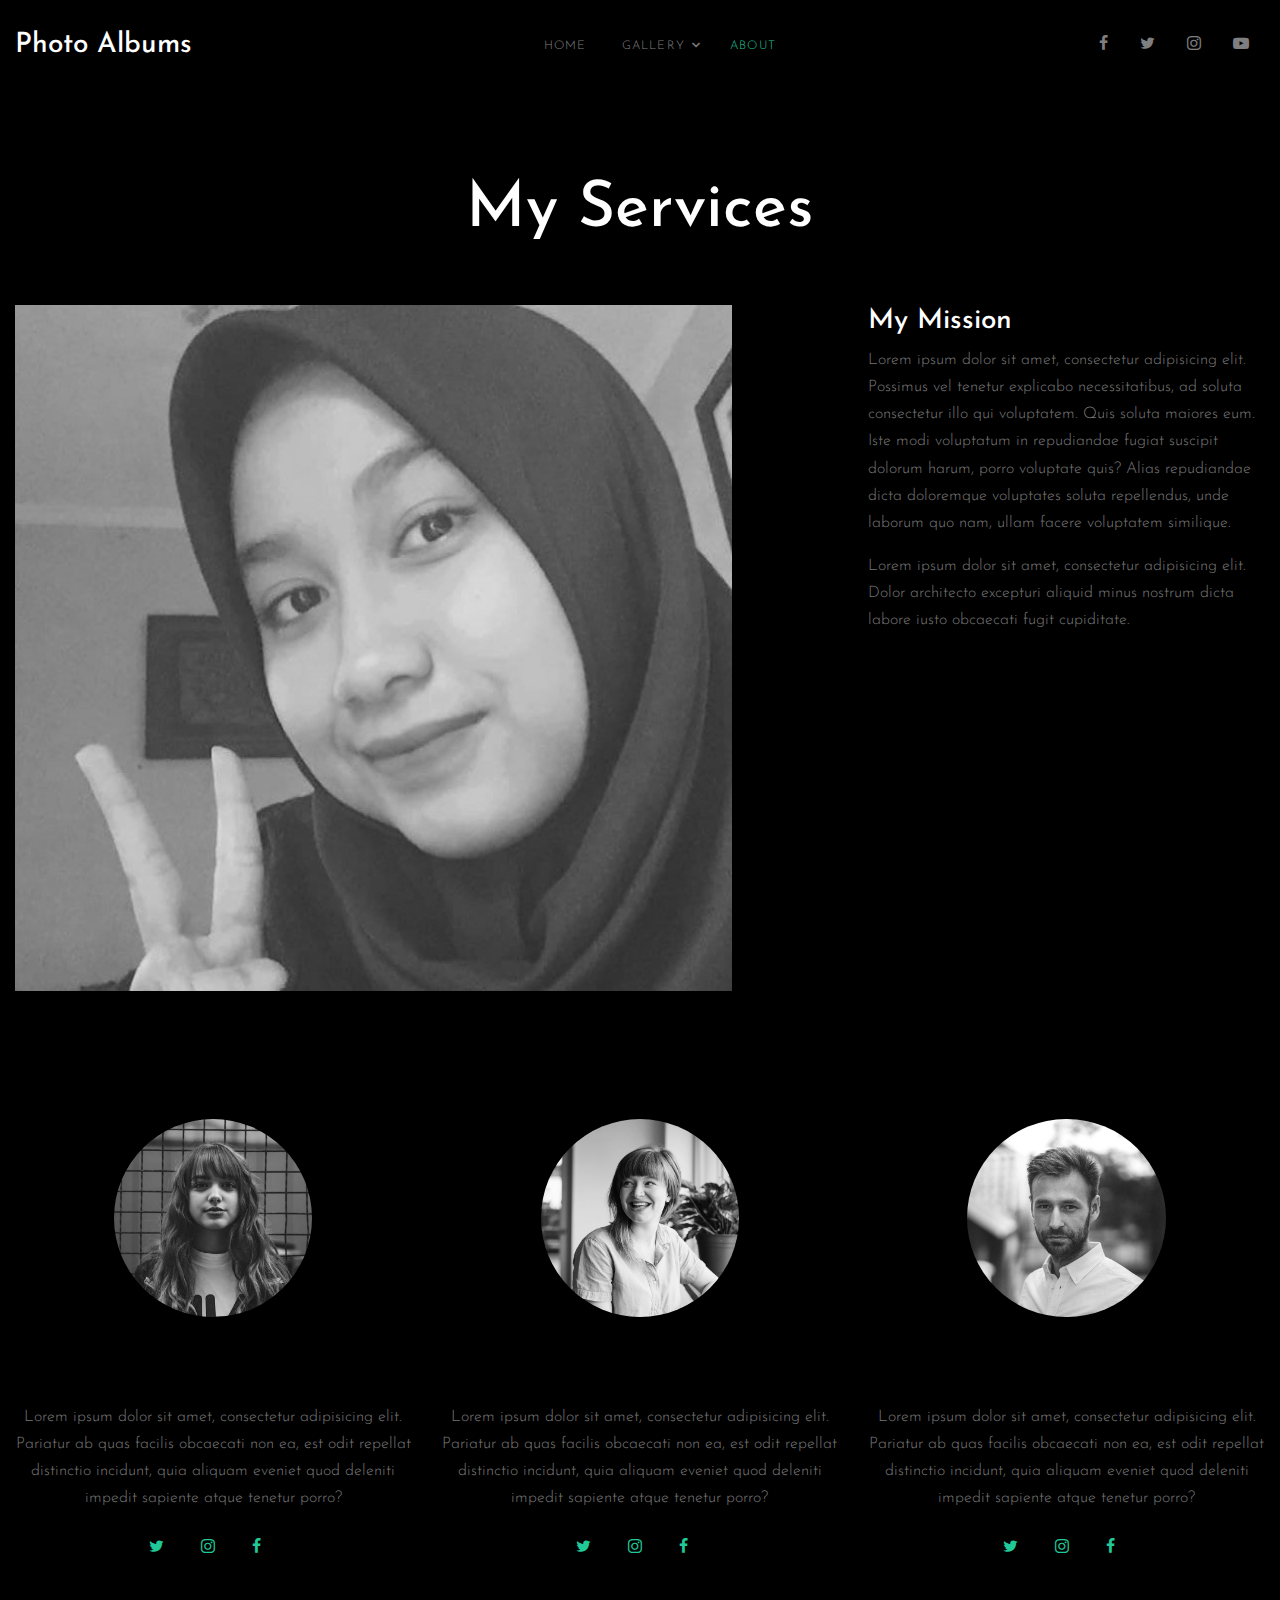
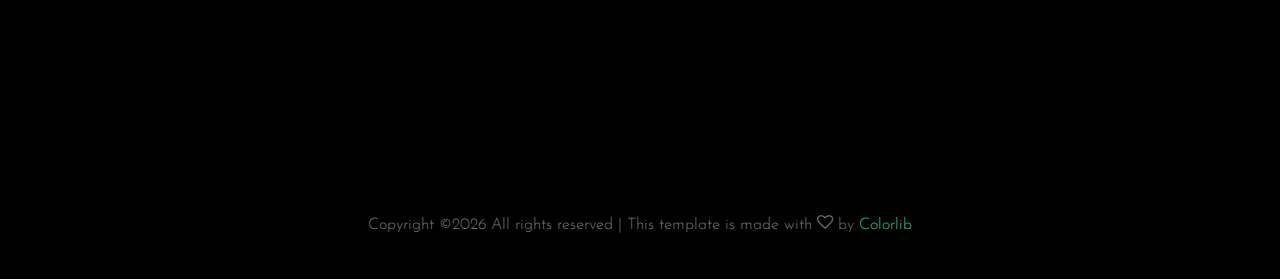
==== about.html @ bf4663f2 "try" ====
<html lang="en">
<head>
  <title>About &mdash; Raden Destiana Putri Pratiwi</title>
  <meta charset="utf-8">
  <meta name="viewport" content="width=device-width, initial-scale=1, shrink-to-fit=no">

  <link href="https://fonts.googleapis.com/css2?family=Josefin+Sans:wght@400;700&family=Roboto+Mono:wght@400;700&display=swap" rel="stylesheet">
  <link rel="stylesheet" href="fonts/icomoon/style.css">

  <link rel="stylesheet" href="css/bootstrap.min.css">
  <link rel="stylesheet" href="css/magnific-popup.css">
  <link rel="stylesheet" href="css/jquery-ui.css">
  <link rel="stylesheet" href="css/owl.carousel.min.css">
  <link rel="stylesheet" href="css/owl.theme.default.min.css">

  <link rel="stylesheet" href="css/lightgallery.min.css">    

  <link rel="stylesheet" href="css/bootstrap-datepicker.css">

  <link rel="stylesheet" href="fonts/flaticon/font/flaticon.css">

  <link rel="stylesheet" href="css/swiper.css">

  <link rel="stylesheet" href="css/aos.css">

  <link rel="stylesheet" href="css/style.css">

</head>
<body>

  <div class="site-wrap">

    <div class="site-mobile-menu">
      <div class="site-mobile-menu-header">
        <div class="site-mobile-menu-close mt-3">
          <span class="icon-close2 js-menu-toggle"></span>
        </div>
      </div>
      <div class="site-mobile-menu-body"></div>
    </div>
    



    <header class="site-navbar py-3" role="banner">

      <div class="container-fluid">
        <div class="row align-items-center">

          <div class="col-6 col-xl-2" data-aos="fade-down">
            <h1 class="mb-0"><a href="index.html" class="text-white h3 mb-0">Photo Albums</a></h1>
          </div>
          <div class="col-10 col-md-8 d-none d-xl-block" data-aos="fade-down">
            <nav class="site-navigation position-relative text-right text-lg-center" role="navigation">

              <ul class="site-menu js-clone-nav mx-auto d-none d-lg-block">
                <li><a href="index.html">Home</a></li>
                <li class="has-children">
                  <a href="single.html">Gallery</a>
                  <ul class="dropdown">
                    <li><a href="#">Nature</a></li>
                    <li><a href="#">Portrait</a></li>
                    <li><a href="#">People</a></li>
                    <li><a href="#">Architecture</a></li>
                    <li><a href="#">Animals</a></li>
                    <li><a href="#">Sports</a></li>
                    <li><a href="#">Travel</a></li>
                    <li class="has-children">
                      <a href="#">Sub Menu</a>
                      <ul class="dropdown">
                        <li><a href="#">Aku</a></li>
                        <li><a href="#">Sayang</a></li>
                        <li><a href="#">Kamu</a></li>
                      </ul>
                    </li>
                  </ul>
                </li>
                <li class="active"><a href="about.html">About</a></li>

              </ul>
            </nav>
          </div>

          <div class="col-6 col-xl-2 text-right" data-aos="fade-down">
            <div class="d-none d-xl-inline-block">
              <ul class="site-menu js-clone-nav ml-auto list-unstyled d-flex text-right mb-0" data-class="social">
                <li>
                  <a href="#" class="pl-0 pr-3"><span class="icon-facebook"></span></a>
                </li>
                <li>
                  <a href="#" class="pl-3 pr-3"><span class="icon-twitter"></span></a>
                </li>
                <li>
                  <a href="#" class="pl-3 pr-3"><span class="icon-instagram"></span></a>
                </li>
                <li>
                  <a href="#" class="pl-3 pr-3"><span class="icon-youtube-play"></span></a>
                </li>
              </ul>
            </div>

            <div class="d-inline-block d-xl-none ml-md-0 mr-auto py-3" style="position: relative; top: 3px;"><a href="#" class="site-menu-toggle js-menu-toggle text-black"><span class="icon-menu h3"></span></a></div>

          </div>

        </div>
      </div>
      
    </header>



    <div class="site-section"  data-aos="fade">
      <div class="container-fluid">

        <div class="row justify-content-center">

          <div class="col-md-7">
            <div class="row mb-5">
              <div class="col-12 ">
                <h2 class="site-section-heading text-center">My Services</h2>
              </div>
            </div>
          </div>

        </div>
        
        <div class="row mb-5">
          <div class="col-md-7">
            <img src="images/img_2.jpg" alt="Images" class="img-fluid">
          </div>
          <div class="col-md-4 ml-auto">
            <h3 class="text-white">My Mission</h3>
            <p>Lorem ipsum dolor sit amet, consectetur adipisicing elit. Possimus vel tenetur explicabo necessitatibus, ad soluta consectetur illo qui voluptatem. Quis soluta maiores eum. Iste modi voluptatum in repudiandae fugiat suscipit dolorum harum, porro voluptate quis? Alias repudiandae dicta doloremque voluptates soluta repellendus, unde laborum quo nam, ullam facere voluptatem similique.</p>
            <p>Lorem ipsum dolor sit amet, consectetur adipisicing elit. Dolor architecto excepturi aliquid minus nostrum dicta labore iusto obcaecati fugit cupiditate.</p>
          </div>
        </div>


        <div class="row site-section">
          <div class="col-md-6 col-lg-6 col-xl-4 text-center mb-5">
            <img src="images/person_1.jpg" alt="Image" class="img-fluid w-50 rounded-circle mb-4">
            <h2 class="text-black font-weight-light mb-4">Jean Smith</h2>
            <p class="mb-4">Lorem ipsum dolor sit amet, consectetur adipisicing elit. Pariatur ab quas facilis obcaecati non ea, est odit repellat distinctio incidunt, quia aliquam eveniet quod deleniti impedit sapiente atque tenetur porro?</p>
            <p>
              <a href="#" class="pl-0 pr-3"><span class="icon-twitter"></span></a>
              <a href="#" class="pl-3 pr-3"><span class="icon-instagram"></span></a>
              <a href="#" class="pl-3 pr-3"><span class="icon-facebook"></span></a>
            </p>
          </div>
          <div class="col-md-6 col-lg-6 col-xl-4 text-center mb-5">
            <img src="images/person_2.jpg" alt="Image" class="img-fluid w-50 rounded-circle mb-4">
            <h2 class="text-black font-weight-light mb-4">Claire Smith</h2>
            <p class="mb-4">Lorem ipsum dolor sit amet, consectetur adipisicing elit. Pariatur ab quas facilis obcaecati non ea, est odit repellat distinctio incidunt, quia aliquam eveniet quod deleniti impedit sapiente atque tenetur porro?</p>
            <p>
              <a href="#" class="pl-0 pr-3"><span class="icon-twitter"></span></a>
              <a href="#" class="pl-3 pr-3"><span class="icon-instagram"></span></a>
              <a href="#" class="pl-3 pr-3"><span class="icon-facebook"></span></a>
            </p>
          </div>
          <div class="col-md-6 col-lg-6 col-xl-4 text-center mb-5">
            <img src="images/person_4.jpg" alt="Image" class="img-fluid w-50 rounded-circle mb-4">
            <h2 class="text-black font-weight-light mb-4">John Smith</h2>
            <p class="mb-4">Lorem ipsum dolor sit amet, consectetur adipisicing elit. Pariatur ab quas facilis obcaecati non ea, est odit repellat distinctio incidunt, quia aliquam eveniet quod deleniti impedit sapiente atque tenetur porro?</p>
            <p>
              <a href="#" class="pl-0 pr-3"><span class="icon-twitter"></span></a>
              <a href="#" class="pl-3 pr-3"><span class="icon-instagram"></span></a>
              <a href="#" class="pl-3 pr-3"><span class="icon-facebook"></span></a>
            </p>
          </div>
        </div>
      </div>
    </div>

    <div class="footer py-4">
      <div class="container-fluid text-center">
        <p>
          <!-- Link back to Colorlib can't be removed. Template is licensed under CC BY 3.0. -->
          Copyright &copy;<script data-cfasync="false" src="/cdn-cgi/scripts/5c5dd728/cloudflare-static/email-decode.min.js"></script><script>document.write(new Date().getFullYear());</script> All rights reserved | This template is made with <i class="icon-heart-o" aria-hidden="true"></i> by <a href="https://colorlib.com" target="_blank" >Colorlib</a>
          <!-- Link back to Colorlib can't be removed. Template is licensed under CC BY 3.0. -->
        </p>
      </div>
    </div>

    

    
    
  </div>

  <script src="js/jquery-3.3.1.min.js"></script>
  <script src="js/jquery-migrate-3.0.1.min.js"></script>
  <script src="js/jquery-ui.js"></script>
  <script src="js/popper.min.js"></script>
  <script src="js/bootstrap.min.js"></script>
  <script src="js/owl.carousel.min.js"></script>
  <script src="js/jquery.stellar.min.js"></script>
  <script src="js/jquery.countdown.min.js"></script>
  <script src="js/jquery.magnific-popup.min.js"></script>
  <script src="js/bootstrap-datepicker.min.js"></script>
  <script src="js/swiper.min.js"></script>
  <script src="js/aos.js"></script>

  <script src="js/picturefill.min.js"></script>
  <script src="js/lightgallery-all.min.js"></script>
  <script src="js/jquery.mousewheel.min.js"></script>

  <script src="js/main.js"></script>
  
  <script>
    $(document).ready(function(){
      $('#lightgallery').lightGallery();
    });
  </script>

</body>
</html>
---- fonts/icomoon/style.css ----
@font-face {
  font-family: 'icomoon';
  src:  url('fonts/icomoon.eot?10si43');
  src:  url('fonts/icomoon.eot?10si43#iefix') format('embedded-opentype'),
    url('fonts/icomoon.ttf?10si43') format('truetype'),
    url('fonts/icomoon.woff?10si43') format('woff'),
    url('fonts/icomoon.svg?10si43#icomoon') format('svg');
  font-weight: normal;
  font-style: normal;
}

[class^="icon-"], [class*=" icon-"] {
  /* use !important to prevent issues with browser extensions that change fonts */
  font-family: 'icomoon' !important;
  speak: none;
  font-style: normal;
  font-weight: normal;
  font-variant: normal;
  text-transform: none;
  line-height: 1;

  /* Better Font Rendering =========== */
  -webkit-font-smoothing: antialiased;
  -moz-osx-font-smoothing: grayscale;
}

.icon-asterisk:before {
  content: "\f069";
}
.icon-plus:before {
  content: "\f067";
}
.icon-question:before {
  content: "\f128";
}
.icon-minus:before {
  content: "\f068";
}
.icon-glass:before {
  content: "\f000";
}
.icon-music:before {
  content: "\f001";
}
.icon-search:before {
  content: "\f002";
}
.icon-envelope-o:before {
  content: "\f003";
}
.icon-heart:before {
  content: "\f004";
}
.icon-star:before {
  content: "\f005";
}
.icon-star-o:before {
  content: "\f006";
}
.icon-user:before {
  content: "\f007";
}
.icon-film:before {
  content: "\f008";
}
.icon-th-large:before {
  content: "\f009";
}
.icon-th:before {
  content: "\f00a";
}
.icon-th-list:before {
  content: "\f00b";
}
.icon-check:before {
  content: "\f00c";
}
.icon-close:before {
  content: "\f00d";
}
.icon-remove:before {
  content: "\f00d";
}
.icon-times:before {
  content: "\f00d";
}
.icon-search-plus:before {
  content: "\f00e";
}
.icon-search-minus:before {
  content: "\f010";
}
.icon-power-off:before {
  content: "\f011";
}
.icon-signal:before {
  content: "\f012";
}
.icon-cog:before {
  content: "\f013";
}
.icon-gear:before {
  content: "\f013";
}
.icon-trash-o:before {
  content: "\f014";
}
.icon-home:before {
  content: "\f015";
}
.icon-file-o:before {
  content: "\f016";
}
.icon-clock-o:before {
  content: "\f017";
}
.icon-road:before {
  content: "\f018";
}
.icon-download:before {
  content: "\f019";
}
.icon-arrow-circle-o-down:before {
  content: "\f01a";
}
.icon-arrow-circle-o-up:before {
  content: "\f01b";
}
.icon-inbox:before {
  content: "\f01c";
}
.icon-play-circle-o:before {
  content: "\f01d";
}
.icon-repeat:before {
  content: "\f01e";
}
.icon-rotate-right:before {
  content: "\f01e";
}
.icon-refresh:before {
  content: "\f021";
}
.icon-list-alt:before {
  content: "\f022";
}
.icon-lock:before {
  content: "\f023";
}
.icon-flag:before {
  content: "\f024";
}
.icon-headphones:before {
  content: "\f025";
}
.icon-volume-off:before {
  content: "\f026";
}
.icon-volume-down:before {
  content: "\f027";
}
.icon-volume-up:before {
  content: "\f028";
}
.icon-qrcode:before {
  content: "\f029";
}
.icon-barcode:before {
  content: "\f02a";
}
.icon-tag:before {
  content: "\f02b";
}
.icon-tags:before {
  content: "\f02c";
}
.icon-book:before {
  content: "\f02d";
}
.icon-bookmark:before {
  content: "\f02e";
}
.icon-print:before {
  content: "\f02f";
}
.icon-camera:before {
  content: "\f030";
}
.icon-font:before {
  content: "\f031";
}
.icon-bold:before {
  content: "\f032";
}
.icon-italic:before {
  content: "\f033";
}
.icon-text-height:before {
  content: "\f034";
}
.icon-text-width:before {
  content: "\f035";
}
.icon-align-left:before {
  content: "\f036";
}
.icon-align-center:before {
  content: "\f037";
}
.icon-align-right:before {
  content: "\f038";
}
.icon-align-justify:before {
  content: "\f039";
}
.icon-list:before {
  content: "\f03a";
}
.icon-dedent:before {
  content: "\f03b";
}
.icon-outdent:before {
  content: "\f03b";
}
.icon-indent:before {
  content: "\f03c";
}
.icon-video-camera:before {
  content: "\f03d";
}
.icon-image:before {
  content: "\f03e";
}
.icon-photo:before {
  content: "\f03e";
}
.icon-picture-o:before {
  content: "\f03e";
}
.icon-pencil:before {
  content: "\f040";
}
.icon-map-marker:before {
  content: "\f041";
}
.icon-adjust:before {
  content: "\f042";
}
.icon-tint:before {
  content: "\f043";
}
.icon-edit:before {
  content: "\f044";
}
.icon-pencil-square-o:before {
  content: "\f044";
}
.icon-share-square-o:before {
  content: "\f045";
}
.icon-check-square-o:before {
  content: "\f046";
}
.icon-arrows:before {
  content: "\f047";
}
.icon-step-backward:before {
  content: "\f048";
}
.icon-fast-backward:before {
  content: "\f049";
}
.icon-backward:before {
  content: "\f04a";
}
.icon-play:before {
  content: "\f04b";
}
.icon-pause:before {
  content: "\f04c";
}
.icon-stop:before {
  content: "\f04d";
}
.icon-forward:before {
  content: "\f04e";
}
.icon-fast-forward:before {
  content: "\f050";
}
.icon-step-forward:before {
  content: "\f051";
}
.icon-eject:before {
  content: "\f052";
}
.icon-chevron-left:before {
  content: "\f053";
}
.icon-chevron-right:before {
  content: "\f054";
}
.icon-plus-circle:before {
  content: "\f055";
}
.icon-minus-circle:before {
  content: "\f056";
}
.icon-times-circle:before {
  content: "\f057";
}
.icon-check-circle:before {
  content: "\f058";
}
.icon-question-circle:before {
  content: "\f059";
}
.icon-info-circle:before {
  content: "\f05a";
}
.icon-crosshairs:before {
  content: "\f05b";
}
.icon-times-circle-o:before {
  content: "\f05c";
}
.icon-check-circle-o:before {
  content: "\f05d";
}
.icon-ban:before {
  content: "\f05e";
}
.icon-arrow-left:before {
  content: "\f060";
}
.icon-arrow-right:before {
  content: "\f061";
}
.icon-arrow-up:before {
  content: "\f062";
}
.icon-arrow-down:before {
  content: "\f063";
}
.icon-mail-forward:before {
  content: "\f064";
}
.icon-share:before {
  content: "\f064";
}
.icon-expand:before {
  content: "\f065";
}
.icon-compress:before {
  content: "\f066";
}
.icon-exclamation-circle:before {
  content: "\f06a";
}
.icon-gift:before {
  content: "\f06b";
}
.icon-leaf:before {
  content: "\f06c";
}
.icon-fire:before {
  content: "\f06d";
}
.icon-eye:before {
  content: "\f06e";
}
.icon-eye-slash:before {
  content: "\f070";
}
.icon-exclamation-triangle:before {
  content: "\f071";
}
.icon-warning:before {
  content: "\f071";
}
.icon-plane:before {
  content: "\f072";
}
.icon-calendar:before {
  content: "\f073";
}
.icon-random:before {
  content: "\f074";
}
.icon-comment:before {
  content: "\f075";
}
.icon-magnet:before {
  content: "\f076";
}
.icon-chevron-up:before {
  content: "\f077";
}
.icon-chevron-down:before {
  content: "\f078";
}
.icon-retweet:before {
  content: "\f079";
}
.icon-shopping-cart:before {
  content: "\f07a";
}
.icon-folder:before {
  content: "\f07b";
}
.icon-folder-open:before {
  content: "\f07c";
}
.icon-arrows-v:before {
  content: "\f07d";
}
.icon-arrows-h:before {
  content: "\f07e";
}
.icon-bar-chart:before {
  content: "\f080";
}
.icon-bar-chart-o:before {
  content: "\f080";
}
.icon-twitter-square:before {
  content: "\f081";
}
.icon-facebook-square:before {
  content: "\f082";
}
.icon-camera-retro:before {
  content: "\f083";
}
.icon-key:before {
  content: "\f084";
}
.icon-cogs:before {
  content: "\f085";
}
.icon-gears:before {
  content: "\f085";
}
.icon-comments:before {
  content: "\f086";
}
.icon-thumbs-o-up:before {
  content: "\f087";
}
.icon-thumbs-o-down:before {
  content: "\f088";
}
.icon-star-half:before {
  content: "\f089";
}
.icon-heart-o:before {
  content: "\f08a";
}
.icon-sign-out:before {
  content: "\f08b";
}
.icon-linkedin-square:before {
  content: "\f08c";
}
.icon-thumb-tack:before {
  content: "\f08d";
}
.icon-external-link:before {
  content: "\f08e";
}
.icon-sign-in:before {
  content: "\f090";
}
.icon-trophy:before {
  content: "\f091";
}
.icon-github-square:before {
  content: "\f092";
}
.icon-upload:before {
  content: "\f093";
}
.icon-lemon-o:before {
  content: "\f094";
}
.icon-phone:before {
  content: "\f095";
}
.icon-square-o:before {
  content: "\f096";
}
.icon-bookmark-o:before {
  content: "\f097";
}
.icon-phone-square:before {
  content: "\f098";
}
.icon-twitter:before {
  content: "\f099";
}
.icon-facebook:before {
  content: "\f09a";
}
.icon-facebook-f:before {
  content: "\f09a";
}
.icon-github:before {
  content: "\f09b";
}
.icon-unlock:before {
  content: "\f09c";
}
.icon-credit-card:before {
  content: "\f09d";
}
.icon-feed:before {
  content: "\f09e";
}
.icon-rss:before {
  content: "\f09e";
}
.icon-hdd-o:before {
  content: "\f0a0";
}
.icon-bullhorn:before {
  content: "\f0a1";
}
.icon-bell-o:before {
  content: "\f0a2";
}
.icon-certificate:before {
  content: "\f0a3";
}
.icon-hand-o-right:before {
  content: "\f0a4";
}
.icon-hand-o-left:before {
  content: "\f0a5";
}
.icon-hand-o-up:before {
  content: "\f0a6";
}
.icon-hand-o-down:before {
  content: "\f0a7";
}
.icon-arrow-circle-left:before {
  content: "\f0a8";
}
.icon-arrow-circle-right:before {
  content: "\f0a9";
}
.icon-arrow-circle-up:before {
  content: "\f0aa";
}
.icon-arrow-circle-down:before {
  content: "\f0ab";
}
.icon-globe:before {
  content: "\f0ac";
}
.icon-wrench:before {
  content: "\f0ad";
}
.icon-tasks:before {
  content: "\f0ae";
}
.icon-filter:before {
  content: "\f0b0";
}
.icon-briefcase:before {
  content: "\f0b1";
}
.icon-arrows-alt:before {
  content: "\f0b2";
}
.icon-group:before {
  content: "\f0c0";
}
.icon-users:before {
  content: "\f0c0";
}
.icon-chain:before {
  content: "\f0c1";
}
.icon-link:before {
  content: "\f0c1";
}
.icon-cloud:before {
  content: "\f0c2";
}
.icon-flask:before {
  content: "\f0c3";
}
.icon-cut:before {
  content: "\f0c4";
}
.icon-scissors:before {
  content: "\f0c4";
}
.icon-copy:before {
  content: "\f0c5";
}
.icon-files-o:before {
  content: "\f0c5";
}
.icon-paperclip:before {
  content: "\f0c6";
}
.icon-floppy-o:before {
  content: "\f0c7";
}
.icon-save:before {
  content: "\f0c7";
}
.icon-square:before {
  content: "\f0c8";
}
.icon-bars:before {
  content: "\f0c9";
}
.icon-navicon:before {
  content: "\f0c9";
}
.icon-reorder:before {
  content: "\f0c9";
}
.icon-list-ul:before {
  content: "\f0ca";
}
.icon-list-ol:before {
  content: "\f0cb";
}
.icon-strikethrough:before {
  content: "\f0cc";
}
.icon-underline:before {
  content: "\f0cd";
}
.icon-table:before {
  content: "\f0ce";
}
.icon-magic:before {
  content: "\f0d0";
}
.icon-truck:before {
  content: "\f0d1";
}
.icon-pinterest:before {
  content: "\f0d2";
}
.icon-pinterest-square:before {
  content: "\f0d3";
}
.icon-google-plus-square:before {
  content: "\f0d4";
}
.icon-google-plus:before {
  content: "\f0d5";
}
.icon-money:before {
  content: "\f0d6";
}
.icon-caret-down:before {
  content: "\f0d7";
}
.icon-caret-up:before {
  content: "\f0d8";
}
.icon-caret-left:before {
  content: "\f0d9";
}
.icon-caret-right:before {
  content: "\f0da";
}
.icon-columns:before {
  content: "\f0db";
}
.icon-sort:before {
  content: "\f0dc";
}
.icon-unsorted:before {
  content: "\f0dc";
}
.icon-sort-desc:before {
  content: "\f0dd";
}
.icon-sort-down:before {
  content: "\f0dd";
}
.icon-sort-asc:before {
  content: "\f0de";
}
.icon-sort-up:before {
  content: "\f0de";
}
.icon-envelope:before {
  content: "\f0e0";
}
.icon-linkedin:before {
  content: "\f0e1";
}
.icon-rotate-left:before {
  content: "\f0e2";
}
.icon-undo:before {
  content: "\f0e2";
}
.icon-gavel:before {
  content: "\f0e3";
}
.icon-legal:before {
  content: "\f0e3";
}
.icon-dashboard:before {
  content: "\f0e4";
}
.icon-tachometer:before {
  content: "\f0e4";
}
.icon-comment-o:before {
  content: "\f0e5";
}
.icon-comments-o:before {
  content: "\f0e6";
}
.icon-bolt:before {
  content: "\f0e7";
}
.icon-flash:before {
  content: "\f0e7";
}
.icon-sitemap:before {
  content: "\f0e8";
}
.icon-umbrella:before {
  content: "\f0e9";
}
.icon-clipboard:before {
  content: "\f0ea";
}
.icon-paste:before {
  content: "\f0ea";
}
.icon-lightbulb-o:before {
  content: "\f0eb";
}
.icon-exchange:before {
  content: "\f0ec";
}
.icon-cloud-download:before {
  content: "\f0ed";
}
.icon-cloud-upload:before {
  content: "\f0ee";
}
.icon-user-md:before {
  content: "\f0f0";
}
.icon-stethoscope:before {
  content: "\f0f1";
}
.icon-suitcase:before {
  content: "\f0f2";
}
.icon-bell:before {
  content: "\f0f3";
}
.icon-coffee:before {
  content: "\f0f4";
}
.icon-cutlery:before {
  content: "\f0f5";
}
.icon-file-text-o:before {
  content: "\f0f6";
}
.icon-building-o:before {
  content: "\f0f7";
}
.icon-hospital-o:before {
  content: "\f0f8";
}
.icon-ambulance:before {
  content: "\f0f9";
}
.icon-medkit:before {
  content: "\f0fa";
}
.icon-fighter-jet:before {
  content: "\f0fb";
}
.icon-beer:before {
  content: "\f0fc";
}
.icon-h-square:before {
  content: "\f0fd";
}
.icon-plus-square:before {
  content: "\f0fe";
}
.icon-angle-double-left:before {
  content: "\f100";
}
.icon-angle-double-right:before {
  content: "\f101";
}
.icon-angle-double-up:before {
  content: "\f102";
}
.icon-angle-double-down:before {
  content: "\f103";
}
.icon-angle-left:before {
  content: "\f104";
}
.icon-angle-right:before {
  content: "\f105";
}
.icon-angle-up:before {
  content: "\f106";
}
.icon-angle-down:before {
  content: "\f107";
}
.icon-desktop:before {
  content: "\f108";
}
.icon-laptop:before {
  content: "\f109";
}
.icon-tablet:before {
  content: "\f10a";
}
.icon-mobile:before {
  content: "\f10b";
}
.icon-mobile-phone:before {
  content: "\f10b";
}
.icon-circle-o:before {
  content: "\f10c";
}
.icon-quote-left:before {
  content: "\f10d";
}
.icon-quote-right:before {
  content: "\f10e";
}
.icon-spinner:before {
  content: "\f110";
}
.icon-circle:before {
  content: "\f111";
}
.icon-mail-reply:before {
  content: "\f112";
}
.icon-reply:before {
  content: "\f112";
}
.icon-github-alt:before {
  content: "\f113";
}
.icon-folder-o:before {
  content: "\f114";
}
.icon-folder-open-o:before {
  content: "\f115";
}
.icon-smile-o:before {
  content: "\f118";
}
.icon-frown-o:before {
  content: "\f119";
}
.icon-meh-o:before {
  content: "\f11a";
}
.icon-gamepad:before {
  content: "\f11b";
}
.icon-keyboard-o:before {
  content: "\f11c";
}
.icon-flag-o:before {
  content: "\f11d";
}
.icon-flag-checkered:before {
  content: "\f11e";
}
.icon-terminal:before {
  content: "\f120";
}
.icon-code:before {
  content: "\f121";
}
.icon-mail-reply-all:before {
  content: "\f122";
}
.icon-reply-all:before {
  content: "\f122";
}
.icon-star-half-empty:before {
  content: "\f123";
}
.icon-star-half-full:before {
  content: "\f123";
}
.icon-star-half-o:before {
  content: "\f123";
}
.icon-location-arrow:before {
  content: "\f124";
}
.icon-crop:before {
  content: "\f125";
}
.icon-code-fork:before {
  content: "\f126";
}
.icon-chain-broken:before {
  content: "\f127";
}
.icon-unlink:before {
  content: "\f127";
}
.icon-info:before {
  content: "\f129";
}
.icon-exclamation:before {
  content: "\f12a";
}
.icon-superscript:before {
  content: "\f12b";
}
.icon-subscript:before {
  content: "\f12c";
}
.icon-eraser:before {
  content: "\f12d";
}
.icon-puzzle-piece:before {
  content: "\f12e";
}
.icon-microphone:before {
  content: "\f130";
}
.icon-microphone-slash:before {
  content: "\f131";
}
.icon-shield:before {
  content: "\f132";
}
.icon-calendar-o:before {
  content: "\f133";
}
.icon-fire-extinguisher:before {
  content: "\f134";
}
.icon-rocket:before {
  content: "\f135";
}
.icon-maxcdn:before {
  content: "\f136";
}
.icon-chevron-circle-left:before {
  content: "\f137";
}
.icon-chevron-circle-right:before {
  content: "\f138";
}
.icon-chevron-circle-up:before {
  content: "\f139";
}
.icon-chevron-circle-down:before {
  content: "\f13a";
}
.icon-html5:before {
  content: "\f13b";
}
.icon-css3:before {
  content: "\f13c";
}
.icon-anchor:before {
  content: "\f13d";
}
.icon-unlock-alt:before {
  content: "\f13e";
}
.icon-bullseye:before {
  content: "\f140";
}
.icon-ellipsis-h:before {
  content: "\f141";
}
.icon-ellipsis-v:before {
  content: "\f142";
}
.icon-rss-square:before {
  content: "\f143";
}
.icon-play-circle:before {
  content: "\f144";
}
.icon-ticket:before {
  content: "\f145";
}
.icon-minus-square:before {
  content: "\f146";
}
.icon-minus-square-o:before {
  content: "\f147";
}
.icon-level-up:before {
  content: "\f148";
}
.icon-level-down:before {
  content: "\f149";
}
.icon-check-square:before {
  content: "\f14a";
}
.icon-pencil-square:before {
  content: "\f14b";
}
.icon-external-link-square:before {
  content: "\f14c";
}
.icon-share-square:before {
  content: "\f14d";
}
.icon-compass:before {
  content: "\f14e";
}
.icon-caret-square-o-down:before {
  content: "\f150";
}
.icon-toggle-down:before {
  content: "\f150";
}
.icon-caret-square-o-up:before {
  content: "\f151";
}
.icon-toggle-up:before {
  content: "\f151";
}
.icon-caret-square-o-right:before {
  content: "\f152";
}
.icon-toggle-right:before {
  content: "\f152";
}
.icon-eur:before {
  content: "\f153";
}
.icon-euro:before {
  content: "\f153";
}
.icon-gbp:before {
  content: "\f154";
}
.icon-dollar:before {
  content: "\f155";
}
.icon-usd:before {
  content: "\f155";
}
.icon-inr:before {
  content: "\f156";
}
.icon-rupee:before {
  content: "\f156";
}
.icon-cny:before {
  content: "\f157";
}
.icon-jpy:before {
  content: "\f157";
}
.icon-rmb:before {
  content: "\f157";
}
.icon-yen:before {
  content: "\f157";
}
.icon-rouble:before {
  content: "\f158";
}
.icon-rub:before {
  content: "\f158";
}
.icon-ruble:before {
  content: "\f158";
}
.icon-krw:before {
  content: "\f159";
}
.icon-won:before {
  content: "\f159";
}
.icon-bitcoin:before {
  content: "\f15a";
}
.icon-btc:before {
  content: "\f15a";
}
.icon-file:before {
  content: "\f15b";
}
.icon-file-text:before {
  content: "\f15c";
}
.icon-sort-alpha-asc:before {
  content: "\f15d";
}
.icon-sort-alpha-desc:before {
  content: "\f15e";
}
.icon-sort-amount-asc:before {
  content: "\f160";
}
.icon-sort-amount-desc:before {
  content: "\f161";
}
.icon-sort-numeric-asc:before {
  content: "\f162";
}
.icon-sort-numeric-desc:before {
  content: "\f163";
}
.icon-thumbs-up:before {
  content: "\f164";
}
.icon-thumbs-down:before {
  content: "\f165";
}
.icon-youtube-square:before {
  content: "\f166";
}
.icon-youtube:before {
  content: "\f167";
}
.icon-xing:before {
  content: "\f168";
}
.icon-xing-square:before {
  content: "\f169";
}
.icon-youtube-play:before {
  content: "\f16a";
}
.icon-dropbox:before {
  content: "\f16b";
}
.icon-stack-overflow:before {
  content: "\f16c";
}
.icon-instagram:before {
  content: "\f16d";
}
.icon-flickr:before {
  content: "\f16e";
}
.icon-adn:before {
  content: "\f170";
}
.icon-bitbucket:before {
  content: "\f171";
}
.icon-bitbucket-square:before {
  content: "\f172";
}
.icon-tumblr:before {
  content: "\f173";
}
.icon-tumblr-square:before {
  content: "\f174";
}
.icon-long-arrow-down:before {
  content: "\f175";
}
.icon-long-arrow-up:before {
  content: "\f176";
}
.icon-long-arrow-left:before {
  content: "\f177";
}
.icon-long-arrow-right:before {
  content: "\f178";
}
.icon-apple:before {
  content: "\f179";
}
.icon-windows:before {
  content: "\f17a";
}
.icon-android:before {
  content: "\f17b";
}
.icon-linux:before {
  content: "\f17c";
}
.icon-dribbble:before {
  content: "\f17d";
}
.icon-skype:before {
  content: "\f17e";
}
.icon-foursquare:before {
  content: "\f180";
}
.icon-trello:before {
  content: "\f181";
}
.icon-female:before {
  content: "\f182";
}
.icon-male:before {
  content: "\f183";
}
.icon-gittip:before {
  content: "\f184";
}
.icon-gratipay:before {
  content: "\f184";
}
.icon-sun-o:before {
  content: "\f185";
}
.icon-moon-o:before {
  content: "\f186";
}
.icon-archive:before {
  content: "\f187";
}
.icon-bug:before {
  content: "\f188";
}
.icon-vk:before {
  content: "\f189";
}
.icon-weibo:before {
  content: "\f18a";
}
.icon-renren:before {
  content: "\f18b";
}
.icon-pagelines:before {
  content: "\f18c";
}
.icon-stack-exchange:before {
  content: "\f18d";
}
.icon-arrow-circle-o-right:before {
  content: "\f18e";
}
.icon-arrow-circle-o-left:before {
  content: "\f190";
}
.icon-caret-square-o-left:before {
  content: "\f191";
}
.icon-toggle-left:before {
  content: "\f191";
}
.icon-dot-circle-o:before {
  content: "\f192";
}
.icon-wheelchair:before {
  content: "\f193";
}
.icon-vimeo-square:before {
  content: "\f194";
}
.icon-try:before {
  content: "\f195";
}
.icon-turkish-lira:before {
  content: "\f195";
}
.icon-plus-square-o:before {
  content: "\f196";
}
.icon-space-shuttle:before {
  content: "\f197";
}
.icon-slack:before {
  content: "\f198";
}
.icon-envelope-square:before {
  content: "\f199";
}
.icon-wordpress:before {
  content: "\f19a";
}
.icon-openid:before {
  content: "\f19b";
}
.icon-bank:before {
  content: "\f19c";
}
.icon-institution:before {
  content: "\f19c";
}
.icon-university:before {
  content: "\f19c";
}
.icon-graduation-cap:before {
  content: "\f19d";
}
.icon-mortar-board:before {
  content: "\f19d";
}
.icon-yahoo:before {
  content: "\f19e";
}
.icon-google:before {
  content: "\f1a0";
}
.icon-reddit:before {
  content: "\f1a1";
}
.icon-reddit-square:before {
  content: "\f1a2";
}
.icon-stumbleupon-circle:before {
  content: "\f1a3";
}
.icon-stumbleupon:before {
  content: "\f1a4";
}
.icon-delicious:before {
  content: "\f1a5";
}
.icon-digg:before {
  content: "\f1a6";
}
.icon-pied-piper-pp:before {
  content: "\f1a7";
}
.icon-pied-piper-alt:before {
  content: "\f1a8";
}
.icon-drupal:before {
  content: "\f1a9";
}
.icon-joomla:before {
  content: "\f1aa";
}
.icon-language:before {
  content: "\f1ab";
}
.icon-fax:before {
  content: "\f1ac";
}
.icon-building:before {
  content: "\f1ad";
}
.icon-child:before {
  content: "\f1ae";
}
.icon-paw:before {
  content: "\f1b0";
}
.icon-spoon:before {
  content: "\f1b1";
}
.icon-cube:before {
  content: "\f1b2";
}
.icon-cubes:before {
  content: "\f1b3";
}
.icon-behance:before {
  content: "\f1b4";
}
.icon-behance-square:before {
  content: "\f1b5";
}
.icon-steam:before {
  content: "\f1b6";
}
.icon-steam-square:before {
  content: "\f1b7";
}
.icon-recycle:before {
  content: "\f1b8";
}
.icon-automobile:before {
  content: "\f1b9";
}
.icon-car:before {
  content: "\f1b9";
}
.icon-cab:before {
  content: "\f1ba";
}
.icon-taxi:before {
  content: "\f1ba";
}
.icon-tree:before {
  content: "\f1bb";
}
.icon-spotify:before {
  content: "\f1bc";
}
.icon-deviantart:before {
  content: "\f1bd";
}
.icon-soundcloud:before {
  content: "\f1be";
}
.icon-database:before {
  content: "\f1c0";
}
.icon-file-pdf-o:before {
  content: "\f1c1";
}
.icon-file-word-o:before {
  content: "\f1c2";
}
.icon-file-excel-o:before {
  content: "\f1c3";
}
.icon-file-powerpoint-o:before {
  content: "\f1c4";
}
.icon-file-image-o:before {
  content: "\f1c5";
}
.icon-file-photo-o:before {
  content: "\f1c5";
}
.icon-file-picture-o:before {
  content: "\f1c5";
}
.icon-file-archive-o:before {
  content: "\f1c6";
}
.icon-file-zip-o:before {
  content: "\f1c6";
}
.icon-file-audio-o:before {
  content: "\f1c7";
}
.icon-file-sound-o:before {
  content: "\f1c7";
}
.icon-file-movie-o:before {
  content: "\f1c8";
}
.icon-file-video-o:before {
  content: "\f1c8";
}
.icon-file-code-o:before {
  content: "\f1c9";
}
.icon-vine:before {
  content: "\f1ca";
}
.icon-codepen:before {
  content: "\f1cb";
}
.icon-jsfiddle:before {
  content: "\f1cc";
}
.icon-life-bouy:before {
  content: "\f1cd";
}
.icon-life-buoy:before {
  content: "\f1cd";
}
.icon-life-ring:before {
  content: "\f1cd";
}
.icon-life-saver:before {
  content: "\f1cd";
}
.icon-support:before {
  content: "\f1cd";
}
.icon-circle-o-notch:before {
  content: "\f1ce";
}
.icon-ra:before {
  content: "\f1d0";
}
.icon-rebel:before {
  content: "\f1d0";
}
.icon-resistance:before {
  content: "\f1d0";
}
.icon-empire:before {
  content: "\f1d1";
}
.icon-ge:before {
  content: "\f1d1";
}
.icon-git-square:before {
  content: "\f1d2";
}
.icon-git:before {
  content: "\f1d3";
}
.icon-hacker-news:before {
  content: "\f1d4";
}
.icon-y-combinator-square:before {
  content: "\f1d4";
}
.icon-yc-square:before {
  content: "\f1d4";
}
.icon-tencent-weibo:before {
  content: "\f1d5";
}
.icon-qq:before {
  content: "\f1d6";
}
.icon-wechat:before {
  content: "\f1d7";
}
.icon-weixin:before {
  content: "\f1d7";
}
.icon-paper-plane:before {
  content: "\f1d8";
}
.icon-send:before {
  content: "\f1d8";
}
.icon-paper-plane-o:before {
  content: "\f1d9";
}
.icon-send-o:before {
  content: "\f1d9";
}
.icon-history:before {
  content: "\f1da";
}
.icon-circle-thin:before {
  content: "\f1db";
}
.icon-header:before {
  content: "\f1dc";
}
.icon-paragraph:before {
  content: "\f1dd";
}
.icon-sliders:before {
  content: "\f1de";
}
.icon-share-alt:before {
  content: "\f1e0";
}
.icon-share-alt-square:before {
  content: "\f1e1";
}
.icon-bomb:before {
  content: "\f1e2";
}
.icon-futbol-o:before {
  content: "\f1e3";
}
.icon-soccer-ball-o:before {
  content: "\f1e3";
}
.icon-tty:before {
  content: "\f1e4";
}
.icon-binoculars:before {
  content: "\f1e5";
}
.icon-plug:before {
  content: "\f1e6";
}
.icon-slideshare:before {
  content: "\f1e7";
}
.icon-twitch:before {
  content: "\f1e8";
}
.icon-yelp:before {
  content: "\f1e9";
}
.icon-newspaper-o:before {
  content: "\f1ea";
}
.icon-wifi:before {
  content: "\f1eb";
}
.icon-calculator:before {
  content: "\f1ec";
}
.icon-paypal:before {
  content: "\f1ed";
}
.icon-google-wallet:before {
  content: "\f1ee";
}
.icon-cc-visa:before {
  content: "\f1f0";
}
.icon-cc-mastercard:before {
  content: "\f1f1";
}
.icon-cc-discover:before {
  content: "\f1f2";
}
.icon-cc-amex:before {
  content: "\f1f3";
}
.icon-cc-paypal:before {
  content: "\f1f4";
}
.icon-cc-stripe:before {
  content: "\f1f5";
}
.icon-bell-slash:before {
  content: "\f1f6";
}
.icon-bell-slash-o:before {
  content: "\f1f7";
}
.icon-trash:before {
  content: "\f1f8";
}
.icon-copyright:before {
  content: "\f1f9";
}
.icon-at:before {
  content: "\f1fa";
}
.icon-eyedropper:before {
  content: "\f1fb";
}
.icon-paint-brush:before {
  content: "\f1fc";
}
.icon-birthday-cake:before {
  content: "\f1fd";
}
.icon-area-chart:before {
  content: "\f1fe";
}
.icon-pie-chart:before {
  content: "\f200";
}
.icon-line-chart:before {
  content: "\f201";
}
.icon-lastfm:before {
  content: "\f202";
}
.icon-lastfm-square:before {
  content: "\f203";
}
.icon-toggle-off:before {
  content: "\f204";
}
.icon-toggle-on:before {
  content: "\f205";
}
.icon-bicycle:before {
  content: "\f206";
}
.icon-bus:before {
  content: "\f207";
}
.icon-ioxhost:before {
  content: "\f208";
}
.icon-angellist:before {
  content: "\f209";
}
.icon-cc:before {
  content: "\f20a";
}
.icon-ils:before {
  content: "\f20b";
}
.icon-shekel:before {
  content: "\f20b";
}
.icon-sheqel:before {
  content: "\f20b";
}
.icon-meanpath:before {
  content: "\f20c";
}
.icon-buysellads:before {
  content: "\f20d";
}
.icon-connectdevelop:before {
  content: "\f20e";
}
.icon-dashcube:before {
  content: "\f210";
}
.icon-forumbee:before {
  content: "\f211";
}
.icon-leanpub:before {
  content: "\f212";
}
.icon-sellsy:before {
  content: "\f213";
}
.icon-shirtsinbulk:before {
  content: "\f214";
}
.icon-simplybuilt:before {
  content: "\f215";
}
.icon-skyatlas:before {
  content: "\f216";
}
.icon-cart-plus:before {
  content: "\f217";
}
.icon-cart-arrow-down:before {
  content: "\f218";
}
.icon-diamond:before {
  content: "\f219";
}
.icon-ship:before {
  content: "\f21a";
}
.icon-user-secret:before {
  content: "\f21b";
}
.icon-motorcycle:before {
  content: "\f21c";
}
.icon-street-view:before {
  content: "\f21d";
}
.icon-heartbeat:before {
  content: "\f21e";
}
.icon-venus:before {
  content: "\f221";
}
.icon-mars:before {
  content: "\f222";
}
.icon-mercury:before {
  content: "\f223";
}
.icon-intersex:before {
  content: "\f224";
}
.icon-transgender:before {
  content: "\f224";
}
.icon-transgender-alt:before {
  content: "\f225";
}
.icon-venus-double:before {
  content: "\f226";
}
.icon-mars-double:before {
  content: "\f227";
}
.icon-venus-mars:before {
  content: "\f228";
}
.icon-mars-stroke:before {
  content: "\f229";
}
.icon-mars-stroke-v:before {
  content: "\f22a";
}
.icon-mars-stroke-h:before {
  content: "\f22b";
}
.icon-neuter:before {
  content: "\f22c";
}
.icon-genderless:before {
  content: "\f22d";
}
.icon-facebook-official:before {
  content: "\f230";
}
.icon-pinterest-p:before {
  content: "\f231";
}
.icon-whatsapp:before {
  content: "\f232";
}
.icon-server:before {
  content: "\f233";
}
.icon-user-plus:before {
  content: "\f234";
}
.icon-user-times:before {
  content: "\f235";
}
.icon-bed:before {
  content: "\f236";
}
.icon-hotel:before {
  content: "\f236";
}
.icon-viacoin:before {
  content: "\f237";
}
.icon-train:before {
  content: "\f238";
}
.icon-subway:before {
  content: "\f239";
}
.icon-medium:before {
  content: "\f23a";
}
.icon-y-combinator:before {
  content: "\f23b";
}
.icon-yc:before {
  content: "\f23b";
}
.icon-optin-monster:before {
  content: "\f23c";
}
.icon-opencart:before {
  content: "\f23d";
}
.icon-expeditedssl:before {
  content: "\f23e";
}
.icon-battery:before {
  content: "\f240";
}
.icon-battery-4:before {
  content: "\f240";
}
.icon-battery-full:before {
  content: "\f240";
}
.icon-battery-3:before {
  content: "\f241";
}
.icon-battery-three-quarters:before {
  content: "\f241";
}
.icon-battery-2:before {
  content: "\f242";
}
.icon-battery-half:before {
  content: "\f242";
}
.icon-battery-1:before {
  content: "\f243";
}
.icon-battery-quarter:before {
  content: "\f243";
}
.icon-battery-0:before {
  content: "\f244";
}
.icon-battery-empty:before {
  content: "\f244";
}
.icon-mouse-pointer:before {
  content: "\f245";
}
.icon-i-cursor:before {
  content: "\f246";
}
.icon-object-group:before {
  content: "\f247";
}
.icon-object-ungroup:before {
  content: "\f248";
}
.icon-sticky-note:before {
  content: "\f249";
}
.icon-sticky-note-o:before {
  content: "\f24a";
}
.icon-cc-jcb:before {
  content: "\f24b";
}
.icon-cc-diners-club:before {
  content: "\f24c";
}
.icon-clone:before {
  content: "\f24d";
}
.icon-balance-scale:before {
  content: "\f24e";
}
.icon-hourglass-o:before {
  content: "\f250";
}
.icon-hourglass-1:before {
  content: "\f251";
}
.icon-hourglass-start:before {
  content: "\f251";
}
.icon-hourglass-2:before {
  content: "\f252";
}
.icon-hourglass-half:before {
  content: "\f252";
}
.icon-hourglass-3:before {
  content: "\f253";
}
.icon-hourglass-end:before {
  content: "\f253";
}
.icon-hourglass:before {
  content: "\f254";
}
.icon-hand-grab-o:before {
  content: "\f255";
}
.icon-hand-rock-o:before {
  content: "\f255";
}
.icon-hand-paper-o:before {
  content: "\f256";
}
.icon-hand-stop-o:before {
  content: "\f256";
}
.icon-hand-scissors-o:before {
  content: "\f257";
}
.icon-hand-lizard-o:before {
  content: "\f258";
}
.icon-hand-spock-o:before {
  content: "\f259";
}
.icon-hand-pointer-o:before {
  content: "\f25a";
}
.icon-hand-peace-o:before {
  content: "\f25b";
}
.icon-trademark:before {
  content: "\f25c";
}
.icon-registered:before {
  content: "\f25d";
}
.icon-creative-commons:before {
  content: "\f25e";
}
.icon-gg:before {
  content: "\f260";
}
.icon-gg-circle:before {
  content: "\f261";
}
.icon-tripadvisor:before {
  content: "\f262";
}
.icon-odnoklassniki:before {
  content: "\f263";
}
.icon-odnoklassniki-square:before {
  content: "\f264";
}
.icon-get-pocket:before {
  content: "\f265";
}
.icon-wikipedia-w:before {
  content: "\f266";
}
.icon-safari:before {
  content: "\f267";
}
.icon-chrome:before {
  content: "\f268";
}
.icon-firefox:before {
  content: "\f269";
}
.icon-opera:before {
  content: "\f26a";
}
.icon-internet-explorer:before {
  content: "\f26b";
}
.icon-television:before {
  content: "\f26c";
}
.icon-tv:before {
  content: "\f26c";
}
.icon-contao:before {
  content: "\f26d";
}
.icon-500px:before {
  content: "\f26e";
}
.icon-amazon:before {
  content: "\f270";
}
.icon-calendar-plus-o:before {
  content: "\f271";
}
.icon-calendar-minus-o:before {
  content: "\f272";
}
.icon-calendar-times-o:before {
  content: "\f273";
}
.icon-calendar-check-o:before {
  content: "\f274";
}
.icon-industry:before {
  content: "\f275";
}
.icon-map-pin:before {
  content: "\f276";
}
.icon-map-signs:before {
  content: "\f277";
}
.icon-map-o:before {
  content: "\f278";
}
.icon-map:before {
  content: "\f279";
}
.icon-commenting:before {
  content: "\f27a";
}
.icon-commenting-o:before {
  content: "\f27b";
}
.icon-houzz:before {
  content: "\f27c";
}
.icon-vimeo:before {
  content: "\f27d";
}
.icon-black-tie:before {
  content: "\f27e";
}
.icon-fonticons:before {
  content: "\f280";
}
.icon-reddit-alien:before {
  content: "\f281";
}
.icon-edge:before {
  content: "\f282";
}
.icon-credit-card-alt:before {
  content: "\f283";
}
.icon-codiepie:before {
  content: "\f284";
}
.icon-modx:before {
  content: "\f285";
}
.icon-fort-awesome:before {
  content: "\f286";
}
.icon-usb:before {
  content: "\f287";
}
.icon-product-hunt:before {
  content: "\f288";
}
.icon-mixcloud:before {
  content: "\f289";
}
.icon-scribd:before {
  content: "\f28a";
}
.icon-pause-circle:before {
  content: "\f28b";
}
.icon-pause-circle-o:before {
  content: "\f28c";
}
.icon-stop-circle:before {
  content: "\f28d";
}
.icon-stop-circle-o:before {
  content: "\f28e";
}
.icon-shopping-bag:before {
  content: "\f290";
}
.icon-shopping-basket:before {
  content: "\f291";
}
.icon-hashtag:before {
  content: "\f292";
}
.icon-bluetooth:before {
  content: "\f293";
}
.icon-bluetooth-b:before {
  content: "\f294";
}
.icon-percent:before {
  content: "\f295";
}
.icon-gitlab:before {
  content: "\f296";
}
.icon-wpbeginner:before {
  content: "\f297";
}
.icon-wpforms:before {
  content: "\f298";
}
.icon-envira:before {
  content: "\f299";
}
.icon-universal-access:before {
  content: "\f29a";
}
.icon-wheelchair-alt:before {
  content: "\f29b";
}
.icon-question-circle-o:before {
  content: "\f29c";
}
.icon-blind:before {
  content: "\f29d";
}
.icon-audio-description:before {
  content: "\f29e";
}
.icon-volume-control-phone:before {
  content: "\f2a0";
}
.icon-braille:before {
  content: "\f2a1";
}
.icon-assistive-listening-systems:before {
  content: "\f2a2";
}
.icon-american-sign-language-interpreting:before {
  content: "\f2a3";
}
.icon-asl-interpreting:before {
  content: "\f2a3";
}
.icon-deaf:before {
  content: "\f2a4";
}
.icon-deafness:before {
  content: "\f2a4";
}
.icon-hard-of-hearing:before {
  content: "\f2a4";
}
.icon-glide:before {
  content: "\f2a5";
}
.icon-glide-g:before {
  content: "\f2a6";
}
.icon-sign-language:before {
  content: "\f2a7";
}
.icon-signing:before {
  content: "\f2a7";
}
.icon-low-vision:before {
  content: "\f2a8";
}
.icon-viadeo:before {
  content: "\f2a9";
}
.icon-viadeo-square:before {
  content: "\f2aa";
}
.icon-snapchat:before {
  content: "\f2ab";
}
.icon-snapchat-ghost:before {
  content: "\f2ac";
}
.icon-snapchat-square:before {
  content: "\f2ad";
}
.icon-pied-piper:before {
  content: "\f2ae";
}
.icon-first-order:before {
  content: "\f2b0";
}
.icon-yoast:before {
  content: "\f2b1";
}
.icon-themeisle:before {
  content: "\f2b2";
}
.icon-google-plus-circle:before {
  content: "\f2b3";
}
.icon-google-plus-official:before {
  content: "\f2b3";
}
.icon-fa:before {
  content: "\f2b4";
}
.icon-font-awesome:before {
  content: "\f2b4";
}
.icon-handshake-o:before {
  content: "\f2b5";
}
.icon-envelope-open:before {
  content: "\f2b6";
}
.icon-envelope-open-o:before {
  content: "\f2b7";
}
.icon-linode:before {
  content: "\f2b8";
}
.icon-address-book:before {
  content: "\f2b9";
}
.icon-address-book-o:before {
  content: "\f2ba";
}
.icon-address-card:before {
  content: "\f2bb";
}
.icon-vcard:before {
  content: "\f2bb";
}
.icon-address-card-o:before {
  content: "\f2bc";
}
.icon-vcard-o:before {
  content: "\f2bc";
}
.icon-user-circle:before {
  content: "\f2bd";
}
.icon-user-circle-o:before {
  content: "\f2be";
}
.icon-user-o:before {
  content: "\f2c0";
}
.icon-id-badge:before {
  content: "\f2c1";
}
.icon-drivers-license:before {
  content: "\f2c2";
}
.icon-id-card:before {
  content: "\f2c2";
}
.icon-drivers-license-o:before {
  content: "\f2c3";
}
.icon-id-card-o:before {
  content: "\f2c3";
}
.icon-quora:before {
  content: "\f2c4";
}
.icon-free-code-camp:before {
  content: "\f2c5";
}
.icon-telegram:before {
  content: "\f2c6";
}
.icon-thermometer:before {
  content: "\f2c7";
}
.icon-thermometer-4:before {
  content: "\f2c7";
}
.icon-thermometer-full:before {
  content: "\f2c7";
}
.icon-thermometer-3:before {
  content: "\f2c8";
}
.icon-thermometer-three-quarters:before {
  content: "\f2c8";
}
.icon-thermometer-2:before {
  content: "\f2c9";
}
.icon-thermometer-half:before {
  content: "\f2c9";
}
.icon-thermometer-1:before {
  content: "\f2ca";
}
.icon-thermometer-quarter:before {
  content: "\f2ca";
}
.icon-thermometer-0:before {
  content: "\f2cb";
}
.icon-thermometer-empty:before {
  content: "\f2cb";
}
.icon-shower:before {
  content: "\f2cc";
}
.icon-bath:before {
  content: "\f2cd";
}
.icon-bathtub:before {
  content: "\f2cd";
}
.icon-s15:before {
  content: "\f2cd";
}
.icon-podcast:before {
  content: "\f2ce";
}
.icon-window-maximize:before {
  content: "\f2d0";
}
.icon-window-minimize:before {
  content: "\f2d1";
}
.icon-window-restore:before {
  content: "\f2d2";
}
.icon-times-rectangle:before {
  content: "\f2d3";
}
.icon-window-close:before {
  content: "\f2d3";
}
.icon-times-rectangle-o:before {
  content: "\f2d4";
}
.icon-window-close-o:before {
  content: "\f2d4";
}
.icon-bandcamp:before {
  content: "\f2d5";
}
.icon-grav:before {
  content: "\f2d6";
}
.icon-etsy:before {
  content: "\f2d7";
}
.icon-imdb:before {
  content: "\f2d8";
}
.icon-ravelry:before {
  content: "\f2d9";
}
.icon-eercast:before {
  content: "\f2da";
}
.icon-microchip:before {
  content: "\f2db";
}
.icon-snowflake-o:before {
  content: "\f2dc";
}
.icon-superpowers:before {
  content: "\f2dd";
}
.icon-wpexplorer:before {
  content: "\f2de";
}
.icon-meetup:before {
  content: "\f2e0";
}
.icon-3d_rotation:before {
  content: "\e84d";
}
.icon-ac_unit:before {
  content: "\eb3b";
}
.icon-alarm:before {
  content: "\e855";
}
.icon-access_alarms:before {
  content: "\e191";
}
.icon-schedule:before {
  content: "\e8b5";
}
.icon-accessibility:before {
  content: "\e84e";
}
.icon-accessible:before {
  content: "\e914";
}
.icon-account_balance:before {
  content: "\e84f";
}
.icon-account_balance_wallet:before {
  content: "\e850";
}
.icon-account_box:before {
  content: "\e851";
}
.icon-account_circle:before {
  content: "\e853";
}
.icon-adb:before {
  content: "\e60e";
}
.icon-add:before {
  content: "\e145";
}
.icon-add_a_photo:before {
  content: "\e439";
}
.icon-alarm_add:before {
  content: "\e856";
}
.icon-add_alert:before {
  content: "\e003";
}
.icon-add_box:before {
  content: "\e146";
}
.icon-add_circle:before {
  content: "\e147";
}
.icon-control_point:before {
  content: "\e3ba";
}
.icon-add_location:before {
  content: "\e567";
}
.icon-add_shopping_cart:before {
  content: "\e854";
}
.icon-queue:before {
  content: "\e03c";
}
.icon-add_to_queue:before {
  content: "\e05c";
}
.icon-adjust2:before {
  content: "\e39e";
}
.icon-airline_seat_flat:before {
  content: "\e630";
}
.icon-airline_seat_flat_angled:before {
  content: "\e631";
}
.icon-airline_seat_individual_suite:before {
  content: "\e632";
}
.icon-airline_seat_legroom_extra:before {
  content: "\e633";
}
.icon-airline_seat_legroom_normal:before {
  content: "\e634";
}
.icon-airline_seat_legroom_reduced:before {
  content: "\e635";
}
.icon-airline_seat_recline_extra:before {
  content: "\e636";
}
.icon-airline_seat_recline_normal:before {
  content: "\e637";
}
.icon-flight:before {
  content: "\e539";
}
.icon-airplanemode_inactive:before {
  content: "\e194";
}
.icon-airplay:before {
  content: "\e055";
}
.icon-airport_shuttle:before {
  content: "\eb3c";
}
.icon-alarm_off:before {
  content: "\e857";
}
.icon-alarm_on:before {
  content: "\e858";
}
.icon-album:before {
  content: "\e019";
}
.icon-all_inclusive:before {
  content: "\eb3d";
}
.icon-all_out:before {
  content: "\e90b";
}
.icon-android2:before {
  content: "\e859";
}
.icon-announcement:before {
  content: "\e85a";
}
.icon-apps:before {
  content: "\e5c3";
}
.icon-archive2:before {
  content: "\e149";
}
.icon-arrow_back:before {
  content: "\e5c4";
}
.icon-arrow_downward:before {
  content: "\e5db";
}
.icon-arrow_drop_down:before {
  content: "\e5c5";
}
.icon-arrow_drop_down_circle:before {
  content: "\e5c6";
}
.icon-arrow_drop_up:before {
  content: "\e5c7";
}
.icon-arrow_forward:before {
  content: "\e5c8";
}
.icon-arrow_upward:before {
  content: "\e5d8";
}
.icon-art_track:before {
  content: "\e060";
}
.icon-aspect_ratio:before {
  content: "\e85b";
}
.icon-poll:before {
  content: "\e801";
}
.icon-assignment:before {
  content: "\e85d";
}
.icon-assignment_ind:before {
  content: "\e85e";
}
.icon-assignment_late:before {
  content: "\e85f";
}
.icon-assignment_return:before {
  content: "\e860";
}
.icon-assignment_returned:before {
  content: "\e861";
}
.icon-assignment_turned_in:before {
  content: "\e862";
}
.icon-assistant:before {
  content: "\e39f";
}
.icon-flag2:before {
  content: "\e153";
}
.icon-attach_file:before {
  content: "\e226";
}
.icon-attach_money:before {
  content: "\e227";
}
.icon-attachment:before {
  content: "\e2bc";
}
.icon-audiotrack:before {
  content: "\e3a1";
}
.icon-autorenew:before {
  content: "\e863";
}
.icon-av_timer:before {
  content: "\e01b";
}
.icon-backspace:before {
  content: "\e14a";
}
.icon-cloud_upload:before {
  content: "\e2c3";
}
.icon-battery_alert:before {
  content: "\e19c";
}
.icon-battery_charging_full:before {
  content: "\e1a3";
}
.icon-battery_std:before {
  content: "\e1a5";
}
.icon-battery_unknown:before {
  content: "\e1a6";
}
.icon-beach_access:before {
  content: "\eb3e";
}
.icon-beenhere:before {
  content: "\e52d";
}
.icon-block:before {
  content: "\e14b";
}
.icon-bluetooth2:before {
  content: "\e1a7";
}
.icon-bluetooth_searching:before {
  content: "\e1aa";
}
.icon-bluetooth_connected:before {
  content: "\e1a8";
}
.icon-bluetooth_disabled:before {
  content: "\e1a9";
}
.icon-blur_circular:before {
  content: "\e3a2";
}
.icon-blur_linear:before {
  content: "\e3a3";
}
.icon-blur_off:before {
  content: "\e3a4";
}
.icon-blur_on:before {
  content: "\e3a5";
}
.icon-class:before {
  content: "\e86e";
}
.icon-turned_in:before {
  content: "\e8e6";
}
.icon-turned_in_not:before {
  content: "\e8e7";
}
.icon-border_all:before {
  content: "\e228";
}
.icon-border_bottom:before {
  content: "\e229";
}
.icon-border_clear:before {
  content: "\e22a";
}
.icon-border_color:before {
  content: "\e22b";
}
.icon-border_horizontal:before {
  content: "\e22c";
}
.icon-border_inner:before {
  content: "\e22d";
}
.icon-border_left:before {
  content: "\e22e";
}
.icon-border_outer:before {
  content: "\e22f";
}
.icon-border_right:before {
  content: "\e230";
}
.icon-border_style:before {
  content: "\e231";
}
.icon-border_top:before {
  content: "\e232";
}
.icon-border_vertical:before {
  content: "\e233";
}
.icon-branding_watermark:before {
  content: "\e06b";
}
.icon-brightness_1:before {
  content: "\e3a6";
}
.icon-brightness_2:before {
  content: "\e3a7";
}
.icon-brightness_3:before {
  content: "\e3a8";
}
.icon-brightness_4:before {
  content: "\e3a9";
}
.icon-brightness_low:before {
  content: "\e1ad";
}
.icon-brightness_medium:before {
  content: "\e1ae";
}
.icon-brightness_high:before {
  content: "\e1ac";
}
.icon-brightness_auto:before {
  content: "\e1ab";
}
.icon-broken_image:before {
  content: "\e3ad";
}
.icon-brush:before {
  content: "\e3ae";
}
.icon-bubble_chart:before {
  content: "\e6dd";
}
.icon-bug_report:before {
  content: "\e868";
}
.icon-build:before {
  content: "\e869";
}
.icon-burst_mode:before {
  content: "\e43c";
}
.icon-domain:before {
  content: "\e7ee";
}
.icon-business_center:before {
  content: "\eb3f";
}
.icon-cached:before {
  content: "\e86a";
}
.icon-cake:before {
  content: "\e7e9";
}
.icon-phone2:before {
  content: "\e0cd";
}
.icon-call_end:before {
  content: "\e0b1";
}
.icon-call_made:before {
  content: "\e0b2";
}
.icon-merge_type:before {
  content: "\e252";
}
.icon-call_missed:before {
  content: "\e0b4";
}
.icon-call_missed_outgoing:before {
  content: "\e0e4";
}
.icon-call_received:before {
  content: "\e0b5";
}
.icon-call_split:before {
  content: "\e0b6";
}
.icon-call_to_action:before {
  content: "\e06c";
}
.icon-camera2:before {
  content: "\e3af";
}
.icon-photo_camera:before {
  content: "\e412";
}
.icon-camera_enhance:before {
  content: "\e8fc";
}
.icon-camera_front:before {
  content: "\e3b1";
}
.icon-camera_rear:before {
  content: "\e3b2";
}
.icon-camera_roll:before {
  content: "\e3b3";
}
.icon-cancel:before {
  content: "\e5c9";
}
.icon-redeem:before {
  content: "\e8b1";
}
.icon-card_membership:before {
  content: "\e8f7";
}
.icon-card_travel:before {
  content: "\e8f8";
}
.icon-casino:before {
  content: "\eb40";
}
.icon-cast:before {
  content: "\e307";
}
.icon-cast_connected:before {
  content: "\e308";
}
.icon-center_focus_strong:before {
  content: "\e3b4";
}
.icon-center_focus_weak:before {
  content: "\e3b5";
}
.icon-change_history:before {
  content: "\e86b";
}
.icon-chat:before {
  content: "\e0b7";
}
.icon-chat_bubble:before {
  content: "\e0ca";
}
.icon-chat_bubble_outline:before {
  content: "\e0cb";
}
.icon-check2:before {
  content: "\e5ca";
}
.icon-check_box:before {
  content: "\e834";
}
.icon-check_box_outline_blank:before {
  content: "\e835";
}
.icon-check_circle:before {
  content: "\e86c";
}
.icon-navigate_before:before {
  content: "\e408";
}
.icon-navigate_next:before {
  content: "\e409";
}
.icon-child_care:before {
  content: "\eb41";
}
.icon-child_friendly:before {
  content: "\eb42";
}
.icon-chrome_reader_mode:before {
  content: "\e86d";
}
.icon-close2:before {
  content: "\e5cd";
}
.icon-clear_all:before {
  content: "\e0b8";
}
.icon-closed_caption:before {
  content: "\e01c";
}
.icon-wb_cloudy:before {
  content: "\e42d";
}
.icon-cloud_circle:before {
  content: "\e2be";
}
.icon-cloud_done:before {
  content: "\e2bf";
}
.icon-cloud_download:before {
  content: "\e2c0";
}
.icon-cloud_off:before {
  content: "\e2c1";
}
.icon-cloud_queue:before {
  content: "\e2c2";
}
.icon-code2:before {
  content: "\e86f";
}
.icon-photo_library:before {
  content: "\e413";
}
.icon-collections_bookmark:before {
  content: "\e431";
}
.icon-palette:before {
  content: "\e40a";
}
.icon-colorize:before {
  content: "\e3b8";
}
.icon-comment2:before {
  content: "\e0b9";
}
.icon-compare:before {
  content: "\e3b9";
}
.icon-compare_arrows:before {
  content: "\e915";
}
.icon-laptop2:before {
  content: "\e31e";
}
.icon-confirmation_number:before {
  content: "\e638";
}
.icon-contact_mail:before {
  content: "\e0d0";
}
.icon-contact_phone:before {
  content: "\e0cf";
}
.icon-contacts:before {
  content: "\e0ba";
}
.icon-content_copy:before {
  content: "\e14d";
}
.icon-content_cut:before {
  content: "\e14e";
}
.icon-content_paste:before {
  content: "\e14f";
}
.icon-control_point_duplicate:before {
  content: "\e3bb";
}
.icon-copyright2:before {
  content: "\e90c";
}
.icon-mode_edit:before {
  content: "\e254";
}
.icon-create_new_folder:before {
  content: "\e2cc";
}
.icon-payment:before {
  content: "\e8a1";
}
.icon-crop2:before {
  content: "\e3be";
}
.icon-crop_16_9:before {
  content: "\e3bc";
}
.icon-crop_3_2:before {
  content: "\e3bd";
}
.icon-crop_landscape:before {
  content: "\e3c3";
}
.icon-crop_7_5:before {
  content: "\e3c0";
}
.icon-crop_din:before {
  content: "\e3c1";
}
.icon-crop_free:before {
  content: "\e3c2";
}
.icon-crop_original:before {
  content: "\e3c4";
}
.icon-crop_portrait:before {
  content: "\e3c5";
}
.icon-crop_rotate:before {
  content: "\e437";
}
.icon-crop_square:before {
  content: "\e3c6";
}
.icon-dashboard2:before {
  content: "\e871";
}
.icon-data_usage:before {
  content: "\e1af";
}
.icon-date_range:before {
  content: "\e916";
}
.icon-dehaze:before {
  content: "\e3c7";
}
.icon-delete:before {
  content: "\e872";
}
.icon-delete_forever:before {
  content: "\e92b";
}
.icon-delete_sweep:before {
  content: "\e16c";
}
.icon-description:before {
  content: "\e873";
}
.icon-desktop_mac:before {
  content: "\e30b";
}
.icon-desktop_windows:before {
  content: "\e30c";
}
.icon-details:before {
  content: "\e3c8";
}
.icon-developer_board:before {
  content: "\e30d";
}
.icon-developer_mode:before {
  content: "\e1b0";
}
.icon-device_hub:before {
  content: "\e335";
}
.icon-phonelink:before {
  content: "\e326";
}
.icon-devices_other:before {
  content: "\e337";
}
.icon-dialer_sip:before {
  content: "\e0bb";
}
.icon-dialpad:before {
  content: "\e0bc";
}
.icon-directions:before {
  content: "\e52e";
}
.icon-directions_bike:before {
  content: "\e52f";
}
.icon-directions_boat:before {
  content: "\e532";
}
.icon-directions_bus:before {
  content: "\e530";
}
.icon-directions_car:before {
  content: "\e531";
}
.icon-directions_railway:before {
  content: "\e534";
}
.icon-directions_run:before {
  content: "\e566";
}
.icon-directions_transit:before {
  content: "\e535";
}
.icon-directions_walk:before {
  content: "\e536";
}
.icon-disc_full:before {
  content: "\e610";
}
.icon-dns:before {
  content: "\e875";
}
.icon-not_interested:before {
  content: "\e033";
}
.icon-do_not_disturb_alt:before {
  content: "\e611";
}
.icon-do_not_disturb_off:before {
  content: "\e643";
}
.icon-remove_circle:before {
  content: "\e15c";
}
.icon-dock:before {
  content: "\e30e";
}
.icon-done:before {
  content: "\e876";
}
.icon-done_all:before {
  content: "\e877";
}
.icon-donut_large:before {
  content: "\e917";
}
.icon-donut_small:before {
  content: "\e918";
}
.icon-drafts:before {
  content: "\e151";
}
.icon-drag_handle:before {
  content: "\e25d";
}
.icon-time_to_leave:before {
  content: "\e62c";
}
.icon-dvr:before {
  content: "\e1b2";
}
.icon-edit_location:before {
  content: "\e568";
}
.icon-eject2:before {
  content: "\e8fb";
}
.icon-markunread:before {
  content: "\e159";
}
.icon-enhanced_encryption:before {
  content: "\e63f";
}
.icon-equalizer:before {
  content: "\e01d";
}
.icon-error:before {
  content: "\e000";
}
.icon-error_outline:before {
  content: "\e001";
}
.icon-euro_symbol:before {
  content: "\e926";
}
.icon-ev_station:before {
  content: "\e56d";
}
.icon-insert_invitation:before {
  content: "\e24f";
}
.icon-event_available:before {
  content: "\e614";
}
.icon-event_busy:before {
  content: "\e615";
}
.icon-event_note:before {
  content: "\e616";
}
.icon-event_seat:before {
  content: "\e903";
}
.icon-exit_to_app:before {
  content: "\e879";
}
.icon-expand_less:before {
  content: "\e5ce";
}
.icon-expand_more:before {
  content: "\e5cf";
}
.icon-explicit:before {
  content: "\e01e";
}
.icon-explore:before {
  content: "\e87a";
}
.icon-exposure:before {
  content: "\e3ca";
}
.icon-exposure_neg_1:before {
  content: "\e3cb";
}
.icon-exposure_neg_2:before {
  content: "\e3cc";
}
.icon-exposure_plus_1:before {
  content: "\e3cd";
}
.icon-exposure_plus_2:before {
  content: "\e3ce";
}
.icon-exposure_zero:before {
  content: "\e3cf";
}
.icon-extension:before {
  content: "\e87b";
}
.icon-face:before {
  content: "\e87c";
}
.icon-fast_forward:before {
  content: "\e01f";
}
.icon-fast_rewind:before {
  content: "\e020";
}
.icon-favorite:before {
  content: "\e87d";
}
.icon-favorite_border:before {
  content: "\e87e";
}
.icon-featured_play_list:before {
  content: "\e06d";
}
.icon-featured_video:before {
  content: "\e06e";
}
.icon-sms_failed:before {
  content: "\e626";
}
.icon-fiber_dvr:before {
  content: "\e05d";
}
.icon-fiber_manual_record:before {
  content: "\e061";
}
.icon-fiber_new:before {
  content: "\e05e";
}
.icon-fiber_pin:before {
  content: "\e06a";
}
.icon-fiber_smart_record:before {
  content: "\e062";
}
.icon-get_app:before {
  content: "\e884";
}
.icon-file_upload:before {
  content: "\e2c6";
}
.icon-filter2:before {
  content: "\e3d3";
}
.icon-filter_1:before {
  content: "\e3d0";
}
.icon-filter_2:before {
  content: "\e3d1";
}
.icon-filter_3:before {
  content: "\e3d2";
}
.icon-filter_4:before {
  content: "\e3d4";
}
.icon-filter_5:before {
  content: "\e3d5";
}
.icon-filter_6:before {
  content: "\e3d6";
}
.icon-filter_7:before {
  content: "\e3d7";
}
.icon-filter_8:before {
  content: "\e3d8";
}
.icon-filter_9:before {
  content: "\e3d9";
}
.icon-filter_9_plus:before {
  content: "\e3da";
}
.icon-filter_b_and_w:before {
  content: "\e3db";
}
.icon-filter_center_focus:before {
  content: "\e3dc";
}
.icon-filter_drama:before {
  content: "\e3dd";
}
.icon-filter_frames:before {
  content: "\e3de";
}
.icon-terrain:before {
  content: "\e564";
}
.icon-filter_list:before {
  content: "\e152";
}
.icon-filter_none:before {
  content: "\e3e0";
}
.icon-filter_tilt_shift:before {
  content: "\e3e2";
}
.icon-filter_vintage:before {
  content: "\e3e3";
}
.icon-find_in_page:before {
  content: "\e880";
}
.icon-find_replace:before {
  content: "\e881";
}
.icon-fingerprint:before {
  content: "\e90d";
}
.icon-first_page:before {
  content: "\e5dc";
}
.icon-fitness_center:before {
  content: "\eb43";
}
.icon-flare:before {
  content: "\e3e4";
}
.icon-flash_auto:before {
  content: "\e3e5";
}
.icon-flash_off:before {
  content: "\e3e6";
}
.icon-flash_on:before {
  content: "\e3e7";
}
.icon-flight_land:before {
  content: "\e904";
}
.icon-flight_takeoff:before {
  content: "\e905";
}
.icon-flip:before {
  content: "\e3e8";
}
.icon-flip_to_back:before {
  content: "\e882";
}
.icon-flip_to_front:before {
  content: "\e883";
}
.icon-folder2:before {
  content: "\e2c7";
}
.icon-folder_open:before {
  content: "\e2c8";
}
.icon-folder_shared:before {
  content: "\e2c9";
}
.icon-folder_special:before {
  content: "\e617";
}
.icon-font_download:before {
  content: "\e167";
}
.icon-format_align_center:before {
  content: "\e234";
}
.icon-format_align_justify:before {
  content: "\e235";
}
.icon-format_align_left:before {
  content: "\e236";
}
.icon-format_align_right:before {
  content: "\e237";
}
.icon-format_bold:before {
  content: "\e238";
}
.icon-format_clear:before {
  content: "\e239";
}
.icon-format_color_fill:before {
  content: "\e23a";
}
.icon-format_color_reset:before {
  content: "\e23b";
}
.icon-format_color_text:before {
  content: "\e23c";
}
.icon-format_indent_decrease:before {
  content: "\e23d";
}
.icon-format_indent_increase:before {
  content: "\e23e";
}
.icon-format_italic:before {
  content: "\e23f";
}
.icon-format_line_spacing:before {
  content: "\e240";
}
.icon-format_list_bulleted:before {
  content: "\e241";
}
.icon-format_list_numbered:before {
  content: "\e242";
}
.icon-format_paint:before {
  content: "\e243";
}
.icon-format_quote:before {
  content: "\e244";
}
.icon-format_shapes:before {
  content: "\e25e";
}
.icon-format_size:before {
  content: "\e245";
}
.icon-format_strikethrough:before {
  content: "\e246";
}
.icon-format_textdirection_l_to_r:before {
  content: "\e247";
}
.icon-format_textdirection_r_to_l:before {
  content: "\e248";
}
.icon-format_underlined:before {
  content: "\e249";
}
.icon-question_answer:before {
  content: "\e8af";
}
.icon-forward2:before {
  content: "\e154";
}
.icon-forward_10:before {
  content: "\e056";
}
.icon-forward_30:before {
  content: "\e057";
}
.icon-forward_5:before {
  content: "\e058";
}
.icon-free_breakfast:before {
  content: "\eb44";
}
.icon-fullscreen:before {
  content: "\e5d0";
}
.icon-fullscreen_exit:before {
  content: "\e5d1";
}
.icon-functions:before {
  content: "\e24a";
}
.icon-g_translate:before {
  content: "\e927";
}
.icon-games:before {
  content: "\e021";
}
.icon-gavel2:before {
  content: "\e90e";
}
.icon-gesture:before {
  content: "\e155";
}
.icon-gif:before {
  content: "\e908";
}
.icon-goat:before {
  content: "\e900";
}
.icon-golf_course:before {
  content: "\eb45";
}
.icon-my_location:before {
  content: "\e55c";
}
.icon-location_searching:before {
  content: "\e1b7";
}
.icon-location_disabled:before {
  content: "\e1b6";
}
.icon-star2:before {
  content: "\e838";
}
.icon-gradient:before {
  content: "\e3e9";
}
.icon-grain:before {
  content: "\e3ea";
}
.icon-graphic_eq:before {
  content: "\e1b8";
}
.icon-grid_off:before {
  content: "\e3eb";
}
.icon-grid_on:before {
  content: "\e3ec";
}
.icon-people:before {
  content: "\e7fb";
}
.icon-group_add:before {
  content: "\e7f0";
}
.icon-group_work:before {
  content: "\e886";
}
.icon-hd:before {
  content: "\e052";
}
.icon-hdr_off:before {
  content: "\e3ed";
}
.icon-hdr_on:before {
  content: "\e3ee";
}
.icon-hdr_strong:before {
  content: "\e3f1";
}
.icon-hdr_weak:before {
  content: "\e3f2";
}
.icon-headset:before {
  content: "\e310";
}
.icon-headset_mic:before {
  content: "\e311";
}
.icon-healing:before {
  content: "\e3f3";
}
.icon-hearing:before {
  content: "\e023";
}
.icon-help:before {
  content: "\e887";
}
.icon-help_outline:before {
  content: "\e8fd";
}
.icon-high_quality:before {
  content: "\e024";
}
.icon-highlight:before {
  content: "\e25f";
}
.icon-highlight_off:before {
  content: "\e888";
}
.icon-restore:before {
  content: "\e8b3";
}
.icon-home2:before {
  content: "\e88a";
}
.icon-hot_tub:before {
  content: "\eb46";
}
.icon-local_hotel:before {
  content: "\e549";
}
.icon-hourglass_empty:before {
  content: "\e88b";
}
.icon-hourglass_full:before {
  content: "\e88c";
}
.icon-http:before {
  content: "\e902";
}
.icon-lock2:before {
  content: "\e897";
}
.icon-photo2:before {
  content: "\e410";
}
.icon-image_aspect_ratio:before {
  content: "\e3f5";
}
.icon-import_contacts:before {
  content: "\e0e0";
}
.icon-import_export:before {
  content: "\e0c3";
}
.icon-important_devices:before {
  content: "\e912";
}
.icon-inbox2:before {
  content: "\e156";
}
.icon-indeterminate_check_box:before {
  content: "\e909";
}
.icon-info2:before {
  content: "\e88e";
}
.icon-info_outline:before {
  content: "\e88f";
}
.icon-input:before {
  content: "\e890";
}
.icon-insert_comment:before {
  content: "\e24c";
}
.icon-insert_drive_file:before {
  content: "\e24d";
}
.icon-tag_faces:before {
  content: "\e420";
}
.icon-link2:before {
  content: "\e157";
}
.icon-invert_colors:before {
  content: "\e891";
}
.icon-invert_colors_off:before {
  content: "\e0c4";
}
.icon-iso:before {
  content: "\e3f6";
}
.icon-keyboard:before {
  content: "\e312";
}
.icon-keyboard_arrow_down:before {
  content: "\e313";
}
.icon-keyboard_arrow_left:before {
  content: "\e314";
}
.icon-keyboard_arrow_right:before {
  content: "\e315";
}
.icon-keyboard_arrow_up:before {
  content: "\e316";
}
.icon-keyboard_backspace:before {
  content: "\e317";
}
.icon-keyboard_capslock:before {
  content: "\e318";
}
.icon-keyboard_hide:before {
  content: "\e31a";
}
.icon-keyboard_return:before {
  content: "\e31b";
}
.icon-keyboard_tab:before {
  content: "\e31c";
}
.icon-keyboard_voice:before {
  content: "\e31d";
}
.icon-kitchen:before {
  content: "\eb47";
}
.icon-label:before {
  content: "\e892";
}
.icon-label_outline:before {
  content: "\e893";
}
.icon-language2:before {
  content: "\e894";
}
.icon-laptop_chromebook:before {
  content: "\e31f";
}
.icon-laptop_mac:before {
  content: "\e320";
}
.icon-laptop_windows:before {
  content: "\e321";
}
.icon-last_page:before {
  content: "\e5dd";
}
.icon-open_in_new:before {
  content: "\e89e";
}
.icon-layers:before {
  content: "\e53b";
}
.icon-layers_clear:before {
  content: "\e53c";
}
.icon-leak_add:before {
  content: "\e3f8";
}
.icon-leak_remove:before {
  content: "\e3f9";
}
.icon-lens:before {
  content: "\e3fa";
}
.icon-library_books:before {
  content: "\e02f";
}
.icon-library_music:before {
  content: "\e030";
}
.icon-lightbulb_outline:before {
  content: "\e90f";
}
.icon-line_style:before {
  content: "\e919";
}
.icon-line_weight:before {
  content: "\e91a";
}
.icon-linear_scale:before {
  content: "\e260";
}
.icon-linked_camera:before {
  content: "\e438";
}
.icon-list2:before {
  content: "\e896";
}
.icon-live_help:before {
  content: "\e0c6";
}
.icon-live_tv:before {
  content: "\e639";
}
.icon-local_play:before {
  content: "\e553";
}
.icon-local_airport:before {
  content: "\e53d";
}
.icon-local_atm:before {
  content: "\e53e";
}
.icon-local_bar:before {
  content: "\e540";
}
.icon-local_cafe:before {
  content: "\e541";
}
.icon-local_car_wash:before {
  content: "\e542";
}
.icon-local_convenience_store:before {
  content: "\e543";
}
.icon-restaurant_menu:before {
  content: "\e561";
}
.icon-local_drink:before {
  content: "\e544";
}
.icon-local_florist:before {
  content: "\e545";
}
.icon-local_gas_station:before {
  content: "\e546";
}
.icon-shopping_cart:before {
  content: "\e8cc";
}
.icon-local_hospital:before {
  content: "\e548";
}
.icon-local_laundry_service:before {
  content: "\e54a";
}
.icon-local_library:before {
  content: "\e54b";
}
.icon-local_mall:before {
  content: "\e54c";
}
.icon-theaters:before {
  content: "\e8da";
}
.icon-local_offer:before {
  content: "\e54e";
}
.icon-local_parking:before {
  content: "\e54f";
}
.icon-local_pharmacy:before {
  content: "\e550";
}
.icon-local_pizza:before {
  content: "\e552";
}
.icon-print2:before {
  content: "\e8ad";
}
.icon-local_shipping:before {
  content: "\e558";
}
.icon-local_taxi:before {
  content: "\e559";
}
.icon-location_city:before {
  content: "\e7f1";
}
.icon-location_off:before {
  content: "\e0c7";
}
.icon-room:before {
  content: "\e8b4";
}
.icon-lock_open:before {
  content: "\e898";
}
.icon-lock_outline:before {
  content: "\e899";
}
.icon-looks:before {
  content: "\e3fc";
}
.icon-looks_3:before {
  content: "\e3fb";
}
.icon-looks_4:before {
  content: "\e3fd";
}
.icon-looks_5:before {
  content: "\e3fe";
}
.icon-looks_6:before {
  content: "\e3ff";
}
.icon-looks_one:before {
  content: "\e400";
}
.icon-looks_two:before {
  content: "\e401";
}
.icon-sync:before {
  content: "\e627";
}
.icon-loupe:before {
  content: "\e402";
}
.icon-low_priority:before {
  content: "\e16d";
}
.icon-loyalty:before {
  content: "\e89a";
}
.icon-mail_outline:before {
  content: "\e0e1";
}
.icon-map2:before {
  content: "\e55b";
}
.icon-markunread_mailbox:before {
  content: "\e89b";
}
.icon-memory:before {
  content: "\e322";
}
.icon-menu:before {
  content: "\e5d2";
}
.icon-message:before {
  content: "\e0c9";
}
.icon-mic:before {
  content: "\e029";
}
.icon-mic_none:before {
  content: "\e02a";
}
.icon-mic_off:before {
  content: "\e02b";
}
.icon-mms:before {
  content: "\e618";
}
.icon-mode_comment:before {
  content: "\e253";
}
.icon-monetization_on:before {
  content: "\e263";
}
.icon-money_off:before {
  content: "\e25c";
}
.icon-monochrome_photos:before {
  content: "\e403";
}
.icon-mood_bad:before {
  content: "\e7f3";
}
.icon-more:before {
  content: "\e619";
}
.icon-more_horiz:before {
  content: "\e5d3";
}
.icon-more_vert:before {
  content: "\e5d4";
}
.icon-motorcycle2:before {
  content: "\e91b";
}
.icon-mouse:before {
  content: "\e323";
}
.icon-move_to_inbox:before {
  content: "\e168";
}
.icon-movie_creation:before {
  content: "\e404";
}
.icon-movie_filter:before {
  content: "\e43a";
}
.icon-multiline_chart:before {
  content: "\e6df";
}
.icon-music_note:before {
  content: "\e405";
}
.icon-music_video:before {
  content: "\e063";
}
.icon-nature:before {
  content: "\e406";
}
.icon-nature_people:before {
  content: "\e407";
}
.icon-navigation:before {
  content: "\e55d";
}
.icon-near_me:before {
  content: "\e569";
}
.icon-network_cell:before {
  content: "\e1b9";
}
.icon-network_check:before {
  content: "\e640";
}
.icon-network_locked:before {
  content: "\e61a";
}
.icon-network_wifi:before {
  content: "\e1ba";
}
.icon-new_releases:before {
  content: "\e031";
}
.icon-next_week:before {
  content: "\e16a";
}
.icon-nfc:before {
  content: "\e1bb";
}
.icon-no_encryption:before {
  content: "\e641";
}
.icon-signal_cellular_no_sim:before {
  content: "\e1ce";
}
.icon-note:before {
  content: "\e06f";
}
.icon-note_add:before {
  content: "\e89c";
}
.icon-notifications:before {
  content: "\e7f4";
}
.icon-notifications_active:before {
  content: "\e7f7";
}
.icon-notifications_none:before {
  content: "\e7f5";
}
.icon-notifications_off:before {
  content: "\e7f6";
}
.icon-notifications_paused:before {
  content: "\e7f8";
}
.icon-offline_pin:before {
  content: "\e90a";
}
.icon-ondemand_video:before {
  content: "\e63a";
}
.icon-opacity:before {
  content: "\e91c";
}
.icon-open_in_browser:before {
  content: "\e89d";
}
.icon-open_with:before {
  content: "\e89f";
}
.icon-pages:before {
  content: "\e7f9";
}
.icon-pageview:before {
  content: "\e8a0";
}
.icon-pan_tool:before {
  content: "\e925";
}
.icon-panorama:before {
  content: "\e40b";
}
.icon-radio_button_unchecked:before {
  content: "\e836";
}
.icon-panorama_horizontal:before {
  content: "\e40d";
}
.icon-panorama_vertical:before {
  content: "\e40e";
}
.icon-panorama_wide_angle:before {
  content: "\e40f";
}
.icon-party_mode:before {
  content: "\e7fa";
}
.icon-pause2:before {
  content: "\e034";
}
.icon-pause_circle_filled:before {
  content: "\e035";
}
.icon-pause_circle_outline:before {
  content: "\e036";
}
.icon-people_outline:before {
  content: "\e7fc";
}
.icon-perm_camera_mic:before {
  content: "\e8a2";
}
.icon-perm_contact_calendar:before {
  content: "\e8a3";
}
.icon-perm_data_setting:before {
  content: "\e8a4";
}
.icon-perm_device_information:before {
  content: "\e8a5";
}
.icon-person_outline:before {
  content: "\e7ff";
}
.icon-perm_media:before {
  content: "\e8a7";
}
.icon-perm_phone_msg:before {
  content: "\e8a8";
}
.icon-perm_scan_wifi:before {
  content: "\e8a9";
}
.icon-person:before {
  content: "\e7fd";
}
.icon-person_add:before {
  content: "\e7fe";
}
.icon-person_pin:before {
  content: "\e55a";
}
.icon-person_pin_circle:before {
  content: "\e56a";
}
.icon-personal_video:before {
  content: "\e63b";
}
.icon-pets:before {
  content: "\e91d";
}
.icon-phone_android:before {
  content: "\e324";
}
.icon-phone_bluetooth_speaker:before {
  content: "\e61b";
}
.icon-phone_forwarded:before {
  content: "\e61c";
}
.icon-phone_in_talk:before {
  content: "\e61d";
}
.icon-phone_iphone:before {
  content: "\e325";
}
.icon-phone_locked:before {
  content: "\e61e";
}
.icon-phone_missed:before {
  content: "\e61f";
}
.icon-phone_paused:before {
  content: "\e620";
}
.icon-phonelink_erase:before {
  content: "\e0db";
}
.icon-phonelink_lock:before {
  content: "\e0dc";
}
.icon-phonelink_off:before {
  content: "\e327";
}
.icon-phonelink_ring:before {
  content: "\e0dd";
}
.icon-phonelink_setup:before {
  content: "\e0de";
}
.icon-photo_album:before {
  content: "\e411";
}
.icon-photo_filter:before {
  content: "\e43b";
}
.icon-photo_size_select_actual:before {
  content: "\e432";
}
.icon-photo_size_select_large:before {
  content: "\e433";
}
.icon-photo_size_select_small:before {
  content: "\e434";
}
.icon-picture_as_pdf:before {
  content: "\e415";
}
.icon-picture_in_picture:before {
  content: "\e8aa";
}
.icon-picture_in_picture_alt:before {
  content: "\e911";
}
.icon-pie_chart:before {
  content: "\e6c4";
}
.icon-pie_chart_outlined:before {
  content: "\e6c5";
}
.icon-pin_drop:before {
  content: "\e55e";
}
.icon-play_arrow:before {
  content: "\e037";
}
.icon-play_circle_filled:before {
  content: "\e038";
}
.icon-play_circle_outline:before {
  content: "\e039";
}
.icon-play_for_work:before {
  content: "\e906";
}
.icon-playlist_add:before {
  content: "\e03b";
}
.icon-playlist_add_check:before {
  content: "\e065";
}
.icon-playlist_play:before {
  content: "\e05f";
}
.icon-plus_one:before {
  content: "\e800";
}
.icon-polymer:before {
  content: "\e8ab";
}
.icon-pool:before {
  content: "\eb48";
}
.icon-portable_wifi_off:before {
  content: "\e0ce";
}
.icon-portrait:before {
  content: "\e416";
}
.icon-power:before {
  content: "\e63c";
}
.icon-power_input:before {
  content: "\e336";
}
.icon-power_settings_new:before {
  content: "\e8ac";
}
.icon-pregnant_woman:before {
  content: "\e91e";
}
.icon-present_to_all:before {
  content: "\e0df";
}
.icon-priority_high:before {
  content: "\e645";
}
.icon-public:before {
  content: "\e80b";
}
.icon-publish:before {
  content: "\e255";
}
.icon-queue_music:before {
  content: "\e03d";
}
.icon-queue_play_next:before {
  content: "\e066";
}
.icon-radio:before {
  content: "\e03e";
}
.icon-radio_button_checked:before {
  content: "\e837";
}
.icon-rate_review:before {
  content: "\e560";
}
.icon-receipt:before {
  content: "\e8b0";
}
.icon-recent_actors:before {
  content: "\e03f";
}
.icon-record_voice_over:before {
  content: "\e91f";
}
.icon-redo:before {
  content: "\e15a";
}
.icon-refresh2:before {
  content: "\e5d5";
}
.icon-remove2:before {
  content: "\e15b";
}
.icon-remove_circle_outline:before {
  content: "\e15d";
}
.icon-remove_from_queue:before {
  content: "\e067";
}
.icon-visibility:before {
  content: "\e8f4";
}
.icon-remove_shopping_cart:before {
  content: "\e928";
}
.icon-reorder2:before {
  content: "\e8fe";
}
.icon-repeat2:before {
  content: "\e040";
}
.icon-repeat_one:before {
  content: "\e041";
}
.icon-replay:before {
  content: "\e042";
}
.icon-replay_10:before {
  content: "\e059";
}
.icon-replay_30:before {
  content: "\e05a";
}
.icon-replay_5:before {
  content: "\e05b";
}
.icon-reply2:before {
  content: "\e15e";
}
.icon-reply_all:before {
  content: "\e15f";
}
.icon-report:before {
  content: "\e160";
}
.icon-warning2:before {
  content: "\e002";
}
.icon-restaurant:before {
  content: "\e56c";
}
.icon-restore_page:before {
  content: "\e929";
}
.icon-ring_volume:before {
  content: "\e0d1";
}
.icon-room_service:before {
  content: "\eb49";
}
.icon-rotate_90_degrees_ccw:before {
  content: "\e418";
}
.icon-rotate_left:before {
  content: "\e419";
}
.icon-rotate_right:before {
  content: "\e41a";
}
.icon-rounded_corner:before {
  content: "\e920";
}
.icon-router:before {
  content: "\e328";
}
.icon-rowing:before {
  content: "\e921";
}
.icon-rss_feed:before {
  content: "\e0e5";
}
.icon-rv_hookup:before {
  content: "\e642";
}
.icon-satellite:before {
  content: "\e562";
}
.icon-save2:before {
  content: "\e161";
}
.icon-scanner:before {
  content: "\e329";
}
.icon-school:before {
  content: "\e80c";
}
.icon-screen_lock_landscape:before {
  content: "\e1be";
}
.icon-screen_lock_portrait:before {
  content: "\e1bf";
}
.icon-screen_lock_rotation:before {
  content: "\e1c0";
}
.icon-screen_rotation:before {
  content: "\e1c1";
}
.icon-screen_share:before {
  content: "\e0e2";
}
.icon-sd_storage:before {
  content: "\e1c2";
}
.icon-search2:before {
  content: "\e8b6";
}
.icon-security:before {
  content: "\e32a";
}
.icon-select_all:before {
  content: "\e162";
}
.icon-send2:before {
  content: "\e163";
}
.icon-sentiment_dissatisfied:before {
  content: "\e811";
}
.icon-sentiment_neutral:before {
  content: "\e812";
}
.icon-sentiment_satisfied:before {
  content: "\e813";
}
.icon-sentiment_very_dissatisfied:before {
  content: "\e814";
}
.icon-sentiment_very_satisfied:before {
  content: "\e815";
}
.icon-settings:before {
  content: "\e8b8";
}
.icon-settings_applications:before {
  content: "\e8b9";
}
.icon-settings_backup_restore:before {
  content: "\e8ba";
}
.icon-settings_bluetooth:before {
  content: "\e8bb";
}
.icon-settings_brightness:before {
  content: "\e8bd";
}
.icon-settings_cell:before {
  content: "\e8bc";
}
.icon-settings_ethernet:before {
  content: "\e8be";
}
.icon-settings_input_antenna:before {
  content: "\e8bf";
}
.icon-settings_input_composite:before {
  content: "\e8c1";
}
.icon-settings_input_hdmi:before {
  content: "\e8c2";
}
.icon-settings_input_svideo:before {
  content: "\e8c3";
}
.icon-settings_overscan:before {
  content: "\e8c4";
}
.icon-settings_phone:before {
  content: "\e8c5";
}
.icon-settings_power:before {
  content: "\e8c6";
}
.icon-settings_remote:before {
  content: "\e8c7";
}
.icon-settings_system_daydream:before {
  content: "\e1c3";
}
.icon-settings_voice:before {
  content: "\e8c8";
}
.icon-share2:before {
  content: "\e80d";
}
.icon-shop:before {
  content: "\e8c9";
}
.icon-shop_two:before {
  content: "\e8ca";
}
.icon-shopping_basket:before {
  content: "\e8cb";
}
.icon-short_text:before {
  content: "\e261";
}
.icon-show_chart:before {
  content: "\e6e1";
}
.icon-shuffle:before {
  content: "\e043";
}
.icon-signal_cellular_4_bar:before {
  content: "\e1c8";
}
.icon-signal_cellular_connected_no_internet_4_bar:before {
  content: "\e1cd";
}
.icon-signal_cellular_null:before {
  content: "\e1cf";
}
.icon-signal_cellular_off:before {
  content: "\e1d0";
}
.icon-signal_wifi_4_bar:before {
  content: "\e1d8";
}
.icon-signal_wifi_4_bar_lock:before {
  content: "\e1d9";
}
.icon-signal_wifi_off:before {
  content: "\e1da";
}
.icon-sim_card:before {
  content: "\e32b";
}
.icon-sim_card_alert:before {
  content: "\e624";
}
.icon-skip_next:before {
  content: "\e044";
}
.icon-skip_previous:before {
  content: "\e045";
}
.icon-slideshow:before {
  content: "\e41b";
}
.icon-slow_motion_video:before {
  content: "\e068";
}
.icon-stay_primary_portrait:before {
  content: "\e0d6";
}
.icon-smoke_free:before {
  content: "\eb4a";
}
.icon-smoking_rooms:before {
  content: "\eb4b";
}
.icon-textsms:before {
  content: "\e0d8";
}
.icon-snooze:before {
  content: "\e046";
}
.icon-sort2:before {
  content: "\e164";
}
.icon-sort_by_alpha:before {
  content: "\e053";
}
.icon-spa:before {
  content: "\eb4c";
}
.icon-space_bar:before {
  content: "\e256";
}
.icon-speaker:before {
  content: "\e32d";
}
.icon-speaker_group:before {
  content: "\e32e";
}
.icon-speaker_notes:before {
  content: "\e8cd";
}
.icon-speaker_notes_off:before {
  content: "\e92a";
}
.icon-speaker_phone:before {
  content: "\e0d2";
}
.icon-spellcheck:before {
  content: "\e8ce";
}
.icon-star_border:before {
  content: "\e83a";
}
.icon-star_half:before {
  content: "\e839";
}
.icon-stars:before {
  content: "\e8d0";
}
.icon-stay_primary_landscape:before {
  content: "\e0d5";
}
.icon-stop2:before {
  content: "\e047";
}
.icon-stop_screen_share:before {
  content: "\e0e3";
}
.icon-storage:before {
  content: "\e1db";
}
.icon-store_mall_directory:before {
  content: "\e563";
}
.icon-straighten:before {
  content: "\e41c";
}
.icon-streetview:before {
  content: "\e56e";
}
.icon-strikethrough_s:before {
  content: "\e257";
}
.icon-style:before {
  content: "\e41d";
}
.icon-subdirectory_arrow_left:before {
  content: "\e5d9";
}
.icon-subdirectory_arrow_right:before {
  content: "\e5da";
}
.icon-subject:before {
  content: "\e8d2";
}
.icon-subscriptions:before {
  content: "\e064";
}
.icon-subtitles:before {
  content: "\e048";
}
.icon-subway2:before {
  content: "\e56f";
}
.icon-supervisor_account:before {
  content: "\e8d3";
}
.icon-surround_sound:before {
  content: "\e049";
}
.icon-swap_calls:before {
  content: "\e0d7";
}
.icon-swap_horiz:before {
  content: "\e8d4";
}
.icon-swap_vert:before {
  content: "\e8d5";
}
.icon-swap_vertical_circle:before {
  content: "\e8d6";
}
.icon-switch_camera:before {
  content: "\e41e";
}
.icon-switch_video:before {
  content: "\e41f";
}
.icon-sync_disabled:before {
  content: "\e628";
}
.icon-sync_problem:before {
  content: "\e629";
}
.icon-system_update:before {
  content: "\e62a";
}
.icon-system_update_alt:before {
  content: "\e8d7";
}
.icon-tab:before {
  content: "\e8d8";
}
.icon-tab_unselected:before {
  content: "\e8d9";
}
.icon-tablet2:before {
  content: "\e32f";
}
.icon-tablet_android:before {
  content: "\e330";
}
.icon-tablet_mac:before {
  content: "\e331";
}
.icon-tap_and_play:before {
  content: "\e62b";
}
.icon-text_fields:before {
  content: "\e262";
}
.icon-text_format:before {
  content: "\e165";
}
.icon-texture:before {
  content: "\e421";
}
.icon-thumb_down:before {
  content: "\e8db";
}
.icon-thumb_up:before {
  content: "\e8dc";
}
.icon-thumbs_up_down:before {
  content: "\e8dd";
}
.icon-timelapse:before {
  content: "\e422";
}
.icon-timeline:before {
  content: "\e922";
}
.icon-timer:before {
  content: "\e425";
}
.icon-timer_10:before {
  content: "\e423";
}
.icon-timer_3:before {
  content: "\e424";
}
.icon-timer_off:before {
  content: "\e426";
}
.icon-title:before {
  content: "\e264";
}
.icon-toc:before {
  content: "\e8de";
}
.icon-today:before {
  content: "\e8df";
}
.icon-toll:before {
  content: "\e8e0";
}
.icon-tonality:before {
  content: "\e427";
}
.icon-touch_app:before {
  content: "\e913";
}
.icon-toys:before {
  content: "\e332";
}
.icon-track_changes:before {
  content: "\e8e1";
}
.icon-traffic:before {
  content: "\e565";
}
.icon-train2:before {
  content: "\e570";
}
.icon-tram:before {
  content: "\e571";
}
.icon-transfer_within_a_station:before {
  content: "\e572";
}
.icon-transform:before {
  content: "\e428";
}
.icon-translate:before {
  content: "\e8e2";
}
.icon-trending_down:before {
  content: "\e8e3";
}
.icon-trending_flat:before {
  content: "\e8e4";
}
.icon-trending_up:before {
  content: "\e8e5";
}
.icon-tune:before {
  content: "\e429";
}
.icon-tv2:before {
  content: "\e333";
}
.icon-unarchive:before {
  content: "\e169";
}
.icon-undo2:before {
  content: "\e166";
}
.icon-unfold_less:before {
  content: "\e5d6";
}
.icon-unfold_more:before {
  content: "\e5d7";
}
.icon-update:before {
  content: "\e923";
}
.icon-usb2:before {
  content: "\e1e0";
}
.icon-verified_user:before {
  content: "\e8e8";
}
.icon-vertical_align_bottom:before {
  content: "\e258";
}
.icon-vertical_align_center:before {
  content: "\e259";
}
.icon-vertical_align_top:before {
  content: "\e25a";
}
.icon-vibration:before {
  content: "\e62d";
}
.icon-video_call:before {
  content: "\e070";
}
.icon-video_label:before {
  content: "\e071";
}
.icon-video_library:before {
  content: "\e04a";
}
.icon-videocam:before {
  content: "\e04b";
}
.icon-videocam_off:before {
  content: "\e04c";
}
.icon-videogame_asset:before {
  content: "\e338";
}
.icon-view_agenda:before {
  content: "\e8e9";
}
.icon-view_array:before {
  content: "\e8ea";
}
.icon-view_carousel:before {
  content: "\e8eb";
}
.icon-view_column:before {
  content: "\e8ec";
}
.icon-view_comfy:before {
  content: "\e42a";
}
.icon-view_compact:before {
  content: "\e42b";
}
.icon-view_day:before {
  content: "\e8ed";
}
.icon-view_headline:before {
  content: "\e8ee";
}
.icon-view_list:before {
  content: "\e8ef";
}
.icon-view_module:before {
  content: "\e8f0";
}
.icon-view_quilt:before {
  content: "\e8f1";
}
.icon-view_stream:before {
  content: "\e8f2";
}
.icon-view_week:before {
  content: "\e8f3";
}
.icon-vignette:before {
  content: "\e435";
}
.icon-visibility_off:before {
  content: "\e8f5";
}
.icon-voice_chat:before {
  content: "\e62e";
}
.icon-voicemail:before {
  content: "\e0d9";
}
.icon-volume_down:before {
  content: "\e04d";
}
.icon-volume_mute:before {
  content: "\e04e";
}
.icon-volume_off:before {
  content: "\e04f";
}
.icon-volume_up:before {
  content: "\e050";
}
.icon-vpn_key:before {
  content: "\e0da";
}
.icon-vpn_lock:before {
  content: "\e62f";
}
.icon-wallpaper:before {
  content: "\e1bc";
}
.icon-watch:before {
  content: "\e334";
}
.icon-watch_later:before {
  content: "\e924";
}
.icon-wb_auto:before {
  content: "\e42c";
}
.icon-wb_incandescent:before {
  content: "\e42e";
}
.icon-wb_iridescent:before {
  content: "\e436";
}
.icon-wb_sunny:before {
  content: "\e430";
}
.icon-wc:before {
  content: "\e63d";
}
.icon-web:before {
  content: "\e051";
}
.icon-web_asset:before {
  content: "\e069";
}
.icon-weekend:before {
  content: "\e16b";
}
.icon-whatshot:before {
  content: "\e80e";
}
.icon-widgets:before {
  content: "\e1bd";
}
.icon-wifi2:before {
  content: "\e63e";
}
.icon-wifi_lock:before {
  content: "\e1e1";
}
.icon-wifi_tethering:before {
  content: "\e1e2";
}
.icon-work:before {
  content: "\e8f9";
}
.icon-wrap_text:before {
  content: "\e25b";
}
.icon-youtube_searched_for:before {
  content: "\e8fa";
}
.icon-zoom_in:before {
  content: "\e8ff";
}
.icon-zoom_out:before {
  content: "\e901";
}
.icon-zoom_out_map:before {
  content: "\e56b";
}
---- css/lightgallery.min.css ----
.lg-sub-html,.lg-toolbar{background-color:rgba(0,0,0,.45)}@font-face{font-family:lg;src:url(../fonts/lg/lg.eot?n1z373);src:url(../fonts/lg/lg.eot?#iefixn1z373) format("embedded-opentype"),url(../fonts/lg/lg.woff?n1z373) format("woff"),url(../fonts/lg/lg.ttf?n1z373) format("truetype"),url(../fonts/lg/lg.svg?n1z373#lg) format("svg");font-weight:400;font-style:normal}.lg-icon{font-family:lg;speak:none;font-style:normal;font-weight:400;font-variant:normal;text-transform:none;line-height:1;-webkit-font-smoothing:antialiased;-moz-osx-font-smoothing:grayscale}.lg-actions .lg-next,.lg-actions .lg-prev{background-color:rgba(0,0,0,.45);border-radius:2px;color:#999;cursor:pointer;display:block;font-size:22px;margin-top:-10px;padding:8px 10px 9px;position:absolute;top:50%;z-index:1080;border:none;outline:0}.lg-actions .lg-next.disabled,.lg-actions .lg-prev.disabled{pointer-events:none;opacity:.5}.lg-actions .lg-next:hover,.lg-actions .lg-prev:hover{color:#FFF}.lg-actions .lg-next{right:20px}.lg-actions .lg-next:before{content:"\e095"}.lg-actions .lg-prev{left:20px}.lg-actions .lg-prev:after{content:"\e094"}@-webkit-keyframes lg-right-end{0%,100%{left:0}50%{left:-30px}}@-moz-keyframes lg-right-end{0%,100%{left:0}50%{left:-30px}}@-ms-keyframes lg-right-end{0%,100%{left:0}50%{left:-30px}}@keyframes lg-right-end{0%,100%{left:0}50%{left:-30px}}@-webkit-keyframes lg-left-end{0%,100%{left:0}50%{left:30px}}@-moz-keyframes lg-left-end{0%,100%{left:0}50%{left:30px}}@-ms-keyframes lg-left-end{0%,100%{left:0}50%{left:30px}}@keyframes lg-left-end{0%,100%{left:0}50%{left:30px}}.lg-outer.lg-right-end .lg-object{-webkit-animation:lg-right-end .3s;-o-animation:lg-right-end .3s;animation:lg-right-end .3s;position:relative}.lg-outer.lg-left-end .lg-object{-webkit-animation:lg-left-end .3s;-o-animation:lg-left-end .3s;animation:lg-left-end .3s;position:relative}.lg-toolbar{z-index:1082;left:0;position:absolute;top:0;width:100%}.lg-toolbar .lg-icon{color:#999;cursor:pointer;float:right;font-size:24px;height:47px;line-height:27px;padding:10px 0;text-align:center;width:50px;text-decoration:none!important;outline:0;-webkit-transition:color .2s linear;-o-transition:color .2s linear;transition:color .2s linear}.lg-toolbar .lg-icon:hover{color:#FFF}.lg-toolbar .lg-close:after{content:"\e070"}.lg-toolbar .lg-download:after{content:"\e0f2"}.lg-sub-html{bottom:0;color:#EEE;font-size:16px;left:0;padding:10px 40px;position:fixed;right:0;text-align:center;z-index:1080}.lg-sub-html h4{margin:0;font-size:13px;font-weight:700}.lg-sub-html p{font-size:12px;margin:5px 0 0}#lg-counter{color:#999;display:inline-block;font-size:16px;padding-left:20px;padding-top:12px;vertical-align:middle}.lg-next,.lg-prev,.lg-toolbar{opacity:1;-webkit-transition:-webkit-transform .35s cubic-bezier(0,0,.25,1) 0s,opacity .35s cubic-bezier(0,0,.25,1) 0s,color .2s linear;-moz-transition:-moz-transform .35s cubic-bezier(0,0,.25,1) 0s,opacity .35s cubic-bezier(0,0,.25,1) 0s,color .2s linear;-o-transition:-o-transform .35s cubic-bezier(0,0,.25,1) 0s,opacity .35s cubic-bezier(0,0,.25,1) 0s,color .2s linear;transition:transform .35s cubic-bezier(0,0,.25,1) 0s,opacity .35s cubic-bezier(0,0,.25,1) 0s,color .2s linear}.lg-hide-items .lg-prev{opacity:0;-webkit-transform:translate3d(-10px,0,0);transform:translate3d(-10px,0,0)}.lg-hide-items .lg-next{opacity:0;-webkit-transform:translate3d(10px,0,0);transform:translate3d(10px,0,0)}.lg-hide-items .lg-toolbar{opacity:0;-webkit-transform:translate3d(0,-10px,0);transform:translate3d(0,-10px,0)}body:not(.lg-from-hash) .lg-outer.lg-start-zoom .lg-object{-webkit-transform:scale3d(.5,.5,.5);transform:scale3d(.5,.5,.5);opacity:0;-webkit-transition:-webkit-transform 250ms cubic-bezier(0,0,.25,1) 0s,opacity 250ms cubic-bezier(0,0,.25,1)!important;-moz-transition:-moz-transform 250ms cubic-bezier(0,0,.25,1) 0s,opacity 250ms cubic-bezier(0,0,.25,1)!important;-o-transition:-o-transform 250ms cubic-bezier(0,0,.25,1) 0s,opacity 250ms cubic-bezier(0,0,.25,1)!important;transition:transform 250ms cubic-bezier(0,0,.25,1) 0s,opacity 250ms cubic-bezier(0,0,.25,1)!important;-webkit-transform-origin:50% 50%;-moz-transform-origin:50% 50%;-ms-transform-origin:50% 50%;transform-origin:50% 50%}body:not(.lg-from-hash) .lg-outer.lg-start-zoom .lg-item.lg-complete .lg-object{-webkit-transform:scale3d(1,1,1);transform:scale3d(1,1,1);opacity:1}.lg-outer .lg-thumb-outer{background-color:#0D0A0A;bottom:0;position:absolute;width:100%;z-index:1080;max-height:350px;-webkit-transform:translate3d(0,100%,0);transform:translate3d(0,100%,0);-webkit-transition:-webkit-transform .25s cubic-bezier(0,0,.25,1) 0s;-moz-transition:-moz-transform .25s cubic-bezier(0,0,.25,1) 0s;-o-transition:-o-transform .25s cubic-bezier(0,0,.25,1) 0s;transition:transform .25s cubic-bezier(0,0,.25,1) 0s}.lg-outer .lg-thumb-outer.lg-grab .lg-thumb-item{cursor:-webkit-grab;cursor:-moz-grab;cursor:-o-grab;cursor:-ms-grab;cursor:grab}.lg-outer .lg-thumb-outer.lg-grabbing .lg-thumb-item{cursor:move;cursor:-webkit-grabbing;cursor:-moz-grabbing;cursor:-o-grabbing;cursor:-ms-grabbing;cursor:grabbing}.lg-outer .lg-thumb-outer.lg-dragging .lg-thumb{-webkit-transition-duration:0s!important;transition-duration:0s!important}.lg-outer.lg-thumb-open .lg-thumb-outer{-webkit-transform:translate3d(0,0,0);transform:translate3d(0,0,0)}.lg-outer .lg-thumb{padding:10px 0;height:100%;margin-bottom:-5px}.lg-outer .lg-thumb-item{cursor:pointer;float:left;overflow:hidden;height:100%;border:2px solid #FFF;border-radius:4px;margin-bottom:5px}@media (min-width:1025px){.lg-outer .lg-thumb-item{-webkit-transition:border-color .25s ease;-o-transition:border-color .25s ease;transition:border-color .25s ease}}.lg-outer .lg-thumb-item.active,.lg-outer .lg-thumb-item:hover{border-color:#a90707}.lg-outer .lg-thumb-item img{width:100%;height:100%;object-fit:cover}.lg-outer.lg-has-thumb .lg-item{padding-bottom:120px}.lg-outer.lg-can-toggle .lg-item{padding-bottom:0}.lg-outer.lg-pull-caption-up .lg-sub-html{-webkit-transition:bottom .25s ease;-o-transition:bottom .25s ease;transition:bottom .25s ease}.lg-outer.lg-pull-caption-up.lg-thumb-open .lg-sub-html{bottom:100px}.lg-outer .lg-toogle-thumb{background-color:#0D0A0A;border-radius:2px 2px 0 0;color:#999;cursor:pointer;font-size:24px;height:39px;line-height:27px;padding:5px 0;position:absolute;right:20px;text-align:center;top:-39px;width:50px}.lg-outer .lg-toogle-thumb:hover,.lg-outer.lg-dropdown-active #lg-share{color:#FFF}.lg-outer .lg-toogle-thumb:after{content:"\e1ff"}.lg-outer .lg-video-cont{display:inline-block;vertical-align:middle;max-width:1140px;max-height:100%;width:100%;padding:0 5px}.lg-outer .lg-video{width:100%;height:0;padding-bottom:56.25%;overflow:hidden;position:relative}.lg-outer .lg-video .lg-object{display:inline-block;position:absolute;top:0;left:0;width:100%!important;height:100%!important}.lg-outer .lg-video .lg-video-play{width:84px;height:59px;position:absolute;left:50%;top:50%;margin-left:-42px;margin-top:-30px;z-index:1080;cursor:pointer}.lg-outer .lg-has-iframe .lg-video{-webkit-overflow-scrolling:touch;overflow:auto}.lg-outer .lg-has-vimeo .lg-video-play{background:url(../img/vimeo-play.png) no-repeat}.lg-outer .lg-has-vimeo:hover .lg-video-play{background:url(../img/vimeo-play.png) 0 -58px no-repeat}.lg-outer .lg-has-html5 .lg-video-play{background:url(../img/video-play.png) no-repeat;height:64px;margin-left:-32px;margin-top:-32px;width:64px;opacity:.8}.lg-outer .lg-has-html5:hover .lg-video-play{opacity:1}.lg-outer .lg-has-youtube .lg-video-play{background:url(../img/youtube-play.png) no-repeat}.lg-outer .lg-has-youtube:hover .lg-video-play{background:url(../img/youtube-play.png) 0 -60px no-repeat}.lg-outer .lg-video-object{width:100%!important;height:100%!important;position:absolute;top:0;left:0}.lg-outer .lg-has-video .lg-video-object{visibility:hidden}.lg-outer .lg-has-video.lg-video-playing .lg-object,.lg-outer .lg-has-video.lg-video-playing .lg-video-play{display:none}.lg-outer .lg-has-video.lg-video-playing .lg-video-object{visibility:visible}.lg-progress-bar{background-color:#333;height:5px;left:0;position:absolute;top:0;width:100%;z-index:1083;opacity:0;-webkit-transition:opacity 80ms ease 0s;-moz-transition:opacity 80ms ease 0s;-o-transition:opacity 80ms ease 0s;transition:opacity 80ms ease 0s}.lg-progress-bar .lg-progress{background-color:#a90707;height:5px;width:0}.lg-progress-bar.lg-start .lg-progress{width:100%}.lg-show-autoplay .lg-progress-bar{opacity:1}.lg-autoplay-button:after{content:"\e01d"}.lg-show-autoplay .lg-autoplay-button:after{content:"\e01a"}.lg-outer.lg-css3.lg-zoom-dragging .lg-item.lg-complete.lg-zoomable .lg-image,.lg-outer.lg-css3.lg-zoom-dragging .lg-item.lg-complete.lg-zoomable .lg-img-wrap{-webkit-transition-duration:0s;transition-duration:0s}.lg-outer.lg-use-transition-for-zoom .lg-item.lg-complete.lg-zoomable .lg-img-wrap{-webkit-transition:-webkit-transform .3s cubic-bezier(0,0,.25,1) 0s;-moz-transition:-moz-transform .3s cubic-bezier(0,0,.25,1) 0s;-o-transition:-o-transform .3s cubic-bezier(0,0,.25,1) 0s;transition:transform .3s cubic-bezier(0,0,.25,1) 0s}.lg-outer.lg-use-left-for-zoom .lg-item.lg-complete.lg-zoomable .lg-img-wrap{-webkit-transition:left .3s cubic-bezier(0,0,.25,1) 0s,top .3s cubic-bezier(0,0,.25,1) 0s;-moz-transition:left .3s cubic-bezier(0,0,.25,1) 0s,top .3s cubic-bezier(0,0,.25,1) 0s;-o-transition:left .3s cubic-bezier(0,0,.25,1) 0s,top .3s cubic-bezier(0,0,.25,1) 0s;transition:left .3s cubic-bezier(0,0,.25,1) 0s,top .3s cubic-bezier(0,0,.25,1) 0s}.lg-outer .lg-item.lg-complete.lg-zoomable .lg-img-wrap{-webkit-transform:translate3d(0,0,0);transform:translate3d(0,0,0);-webkit-backface-visibility:hidden;-moz-backface-visibility:hidden;backface-visibility:hidden}.lg-outer .lg-item.lg-complete.lg-zoomable .lg-image{-webkit-transform:scale3d(1,1,1);transform:scale3d(1,1,1);-webkit-transition:-webkit-transform .3s cubic-bezier(0,0,.25,1) 0s,opacity .15s!important;-moz-transition:-moz-transform .3s cubic-bezier(0,0,.25,1) 0s,opacity .15s!important;-o-transition:-o-transform .3s cubic-bezier(0,0,.25,1) 0s,opacity .15s!important;transition:transform .3s cubic-bezier(0,0,.25,1) 0s,opacity .15s!important;-webkit-transform-origin:0 0;-moz-transform-origin:0 0;-ms-transform-origin:0 0;transform-origin:0 0;-webkit-backface-visibility:hidden;-moz-backface-visibility:hidden;backface-visibility:hidden}#lg-zoom-in:after{content:"\e311"}#lg-actual-size{font-size:20px}#lg-actual-size:after{content:"\e033"}#lg-zoom-out{opacity:.5;pointer-events:none}#lg-zoom-out:after{content:"\e312"}.lg-zoomed #lg-zoom-out{opacity:1;pointer-events:auto}.lg-outer .lg-pager-outer{bottom:60px;left:0;position:absolute;right:0;text-align:center;z-index:1080;height:10px}.lg-outer .lg-pager-outer.lg-pager-hover .lg-pager-cont{overflow:visible}.lg-outer .lg-pager-cont{cursor:pointer;display:inline-block;overflow:hidden;position:relative;vertical-align:top;margin:0 5px}.lg-outer .lg-pager-cont:hover .lg-pager-thumb-cont{opacity:1;-webkit-transform:translate3d(0,0,0);transform:translate3d(0,0,0)}.lg-outer .lg-pager-cont.lg-pager-active .lg-pager{box-shadow:0 0 0 2px #fff inset}.lg-outer .lg-pager-thumb-cont{background-color:#fff;color:#FFF;bottom:100%;height:83px;left:0;margin-bottom:20px;margin-left:-60px;opacity:0;padding:5px;position:absolute;width:120px;border-radius:3px;-webkit-transition:opacity .15s ease 0s,-webkit-transform .15s ease 0s;-moz-transition:opacity .15s ease 0s,-moz-transform .15s ease 0s;-o-transition:opacity .15s ease 0s,-o-transform .15s ease 0s;transition:opacity .15s ease 0s,transform .15s ease 0s;-webkit-transform:translate3d(0,5px,0);transform:translate3d(0,5px,0)}.lg-outer .lg-pager-thumb-cont img{width:100%;height:100%}.lg-outer .lg-pager{background-color:rgba(255,255,255,.5);border-radius:50%;box-shadow:0 0 0 8px rgba(255,255,255,.7) inset;display:block;height:12px;-webkit-transition:box-shadow .3s ease 0s;-o-transition:box-shadow .3s ease 0s;transition:box-shadow .3s ease 0s;width:12px}.lg-outer .lg-pager:focus,.lg-outer .lg-pager:hover{box-shadow:0 0 0 8px #fff inset}.lg-outer .lg-caret{border-left:10px solid transparent;border-right:10px solid transparent;border-top:10px dashed;bottom:-10px;display:inline-block;height:0;left:50%;margin-left:-5px;position:absolute;vertical-align:middle;width:0}.lg-fullscreen:after{content:"\e20c"}.lg-fullscreen-on .lg-fullscreen:after{content:"\e20d"}.lg-outer #lg-dropdown-overlay{background-color:rgba(0,0,0,.25);bottom:0;cursor:default;left:0;position:fixed;right:0;top:0;z-index:1081;opacity:0;visibility:hidden;-webkit-transition:visibility 0s linear .18s,opacity .18s linear 0s;-o-transition:visibility 0s linear .18s,opacity .18s linear 0s;transition:visibility 0s linear .18s,opacity .18s linear 0s}.lg-outer.lg-dropdown-active #lg-dropdown-overlay,.lg-outer.lg-dropdown-active .lg-dropdown{-webkit-transition-delay:0s;transition-delay:0s;-moz-transform:translate3d(0,0,0);-o-transform:translate3d(0,0,0);-ms-transform:translate3d(0,0,0);-webkit-transform:translate3d(0,0,0);transform:translate3d(0,0,0);opacity:1;visibility:visible}.lg-outer .lg-dropdown{background-color:#fff;border-radius:2px;font-size:14px;list-style-type:none;margin:0;padding:10px 0;position:absolute;right:0;text-align:left;top:50px;opacity:0;visibility:hidden;-moz-transform:translate3d(0,5px,0);-o-transform:translate3d(0,5px,0);-ms-transform:translate3d(0,5px,0);-webkit-transform:translate3d(0,5px,0);transform:translate3d(0,5px,0);-webkit-transition:-webkit-transform .18s linear 0s,visibility 0s linear .5s,opacity .18s linear 0s;-moz-transition:-moz-transform .18s linear 0s,visibility 0s linear .5s,opacity .18s linear 0s;-o-transition:-o-transform .18s linear 0s,visibility 0s linear .5s,opacity .18s linear 0s;transition:transform .18s linear 0s,visibility 0s linear .5s,opacity .18s linear 0s}.lg-outer .lg-dropdown:after{content:"";display:block;height:0;width:0;position:absolute;border:8px solid transparent;border-bottom-color:#FFF;right:16px;top:-16px}.lg-outer .lg-dropdown>li:last-child{margin-bottom:0}.lg-outer .lg-dropdown>li:hover .lg-icon,.lg-outer .lg-dropdown>li:hover a{color:#333}.lg-outer .lg-dropdown a{color:#333;display:block;white-space:pre;padding:4px 12px;font-family:"Open Sans","Helvetica Neue",Helvetica,Arial,sans-serif;font-size:12px}.lg-outer .lg-dropdown a:hover{background-color:rgba(0,0,0,.07)}.lg-outer .lg-dropdown .lg-dropdown-text{display:inline-block;line-height:1;margin-top:-3px;vertical-align:middle}.lg-outer .lg-dropdown .lg-icon{color:#333;display:inline-block;float:none;font-size:20px;height:auto;line-height:1;margin-right:8px;padding:0;vertical-align:middle;width:auto}.lg-outer,.lg-outer .lg,.lg-outer .lg-inner{width:100%;height:100%}.lg-outer #lg-share{position:relative}.lg-outer #lg-share:after{content:"\e80d"}.lg-outer #lg-share-facebook .lg-icon{color:#3b5998}.lg-outer #lg-share-facebook .lg-icon:after{content:"\e901"}.lg-outer #lg-share-twitter .lg-icon{color:#00aced}.lg-outer #lg-share-twitter .lg-icon:after{content:"\e904"}.lg-outer #lg-share-googleplus .lg-icon{color:#dd4b39}.lg-outer #lg-share-googleplus .lg-icon:after{content:"\e902"}.lg-outer #lg-share-pinterest .lg-icon{color:#cb2027}.lg-outer #lg-share-pinterest .lg-icon:after{content:"\e903"}.lg-group:after{content:"";display:table;clear:both}.lg-outer{position:fixed;top:0;left:0;z-index:1050;text-align:left;opacity:0;-webkit-transition:opacity .15s ease 0s;-o-transition:opacity .15s ease 0s;transition:opacity .15s ease 0s}.lg-outer *{-webkit-box-sizing:border-box;-moz-box-sizing:border-box;box-sizing:border-box}.lg-outer.lg-visible{opacity:1}.lg-outer.lg-css3 .lg-item.lg-current,.lg-outer.lg-css3 .lg-item.lg-next-slide,.lg-outer.lg-css3 .lg-item.lg-prev-slide{-webkit-transition-duration:inherit!important;transition-duration:inherit!important;-webkit-transition-timing-function:inherit!important;transition-timing-function:inherit!important}.lg-outer.lg-css3.lg-dragging .lg-item.lg-current,.lg-outer.lg-css3.lg-dragging .lg-item.lg-next-slide,.lg-outer.lg-css3.lg-dragging .lg-item.lg-prev-slide{-webkit-transition-duration:0s!important;transition-duration:0s!important;opacity:1}.lg-outer.lg-grab img.lg-object{cursor:-webkit-grab;cursor:-moz-grab;cursor:-o-grab;cursor:-ms-grab;cursor:grab}.lg-outer.lg-grabbing img.lg-object{cursor:move;cursor:-webkit-grabbing;cursor:-moz-grabbing;cursor:-o-grabbing;cursor:-ms-grabbing;cursor:grabbing}.lg-outer .lg{position:relative;overflow:hidden;margin-left:auto;margin-right:auto;max-width:100%;max-height:100%}.lg-outer .lg-inner{position:absolute;left:0;top:0;white-space:nowrap}.lg-outer .lg-item{background:url(../img/loading.gif) center center no-repeat;display:none!important}.lg-outer.lg-css .lg-current,.lg-outer.lg-css3 .lg-current,.lg-outer.lg-css3 .lg-next-slide,.lg-outer.lg-css3 .lg-prev-slide{display:inline-block!important}.lg-outer .lg-img-wrap,.lg-outer .lg-item{display:inline-block;text-align:center;position:absolute;width:100%;height:100%}.lg-outer .lg-img-wrap:before,.lg-outer .lg-item:before{content:"";display:inline-block;height:50%;width:1px;margin-right:-1px}.lg-outer .lg-img-wrap{position:absolute;padding:0 5px;left:0;right:0;top:0;bottom:0}.lg-outer .lg-item.lg-complete{background-image:none}.lg-outer .lg-item.lg-current{z-index:1060}.lg-outer .lg-image{display:inline-block;vertical-align:middle;max-width:100%;max-height:100%;width:auto!important;height:auto!important}.lg-outer.lg-show-after-load .lg-item .lg-object,.lg-outer.lg-show-after-load .lg-item .lg-video-play{opacity:0;-webkit-transition:opacity .15s ease 0s;-o-transition:opacity .15s ease 0s;transition:opacity .15s ease 0s}.lg-outer.lg-show-after-load .lg-item.lg-complete .lg-object,.lg-outer.lg-show-after-load .lg-item.lg-complete .lg-video-play{opacity:1}.lg-outer .lg-empty-html,.lg-outer.lg-hide-download #lg-download{display:none}.lg-backdrop{position:fixed;top:0;left:0;right:0;bottom:0;z-index:1040;background-color:#000;opacity:0;-webkit-transition:opacity .15s ease 0s;-o-transition:opacity .15s ease 0s;transition:opacity .15s ease 0s}.lg-backdrop.in{opacity:1}.lg-css3.lg-no-trans .lg-current,.lg-css3.lg-no-trans .lg-next-slide,.lg-css3.lg-no-trans .lg-prev-slide{-webkit-transition:none 0s ease 0s!important;-moz-transition:none 0s ease 0s!important;-o-transition:none 0s ease 0s!important;transition:none 0s ease 0s!important}.lg-css3.lg-use-css3 .lg-item,.lg-css3.lg-use-left .lg-item{-webkit-backface-visibility:hidden;-moz-backface-visibility:hidden;backface-visibility:hidden}.lg-css3.lg-fade .lg-item{opacity:0}.lg-css3.lg-fade .lg-item.lg-current{opacity:1}.lg-css3.lg-fade .lg-item.lg-current,.lg-css3.lg-fade .lg-item.lg-next-slide,.lg-css3.lg-fade .lg-item.lg-prev-slide{-webkit-transition:opacity .1s ease 0s;-moz-transition:opacity .1s ease 0s;-o-transition:opacity .1s ease 0s;transition:opacity .1s ease 0s}.lg-css3.lg-slide.lg-use-css3 .lg-item{opacity:0}.lg-css3.lg-slide.lg-use-css3 .lg-item.lg-prev-slide{-webkit-transform:translate3d(-100%,0,0);transform:translate3d(-100%,0,0)}.lg-css3.lg-slide.lg-use-css3 .lg-item.lg-next-slide{-webkit-transform:translate3d(100%,0,0);transform:translate3d(100%,0,0)}.lg-css3.lg-slide.lg-use-css3 .lg-item.lg-current{-webkit-transform:translate3d(0,0,0);transform:translate3d(0,0,0);opacity:1}.lg-css3.lg-slide.lg-use-css3 .lg-item.lg-current,.lg-css3.lg-slide.lg-use-css3 .lg-item.lg-next-slide,.lg-css3.lg-slide.lg-use-css3 .lg-item.lg-prev-slide{-webkit-transition:-webkit-transform 1s cubic-bezier(0,0,.25,1) 0s,opacity .1s ease 0s;-moz-transition:-moz-transform 1s cubic-bezier(0,0,.25,1) 0s,opacity .1s ease 0s;-o-transition:-o-transform 1s cubic-bezier(0,0,.25,1) 0s,opacity .1s ease 0s;transition:transform 1s cubic-bezier(0,0,.25,1) 0s,opacity .1s ease 0s}.lg-css3.lg-slide.lg-use-left .lg-item{opacity:0;position:absolute;left:0}.lg-css3.lg-slide.lg-use-left .lg-item.lg-prev-slide{left:-100%}.lg-css3.lg-slide.lg-use-left .lg-item.lg-next-slide{left:100%}.lg-css3.lg-slide.lg-use-left .lg-item.lg-current{left:0;opacity:1}.lg-css3.lg-slide.lg-use-left .lg-item.lg-current,.lg-css3.lg-slide.lg-use-left .lg-item.lg-next-slide,.lg-css3.lg-slide.lg-use-left .lg-item.lg-prev-slide{-webkit-transition:left 1s cubic-bezier(0,0,.25,1) 0s,opacity .1s ease 0s;-moz-transition:left 1s cubic-bezier(0,0,.25,1) 0s,opacity .1s ease 0s;-o-transition:left 1s cubic-bezier(0,0,.25,1) 0s,opacity .1s ease 0s;transition:left 1s cubic-bezier(0,0,.25,1) 0s,opacity .1s ease 0s}
---- fonts/flaticon/font/flaticon.css ----
/*
  	Flaticon icon font: Flaticon
  	Creation date: 07/12/2018 03:18
  	*/

@font-face {
  font-family: "Flaticon";
  src: url("./Flaticon.eot");
  src: url("./Flaticon.eot?#iefix") format("embedded-opentype"),
       url("./Flaticon.woff") format("woff"),
       url("./Flaticon.ttf") format("truetype"),
       url("./Flaticon.svg#Flaticon") format("svg");
  font-weight: normal;
  font-style: normal;
}

@media screen and (-webkit-min-device-pixel-ratio:0) {
  @font-face {
    font-family: "Flaticon";
    src: url("./Flaticon.svg#Flaticon") format("svg");
  }
}

[class^="flaticon-"]:before, [class*=" flaticon-"]:before,
[class^="flaticon-"]:after, [class*=" flaticon-"]:after {   
  font-family: Flaticon;
  
  font-style: normal;
  font-weight: normal;
  font-variant: normal;
  text-transform: none;
  line-height: 1;

  /* Better Font Rendering =========== */
  -webkit-font-smoothing: antialiased;
  -moz-osx-font-smoothing: grayscale;
}

.flaticon-camera:before { content: "\f100"; }
.flaticon-picture:before { content: "\f101"; }
.flaticon-sheep:before { content: "\f102"; }
.flaticon-frame:before { content: "\f103"; }
.flaticon-eiffel-tower:before { content: "\f104"; }
.flaticon-video-play:before { content: "\f105"; }
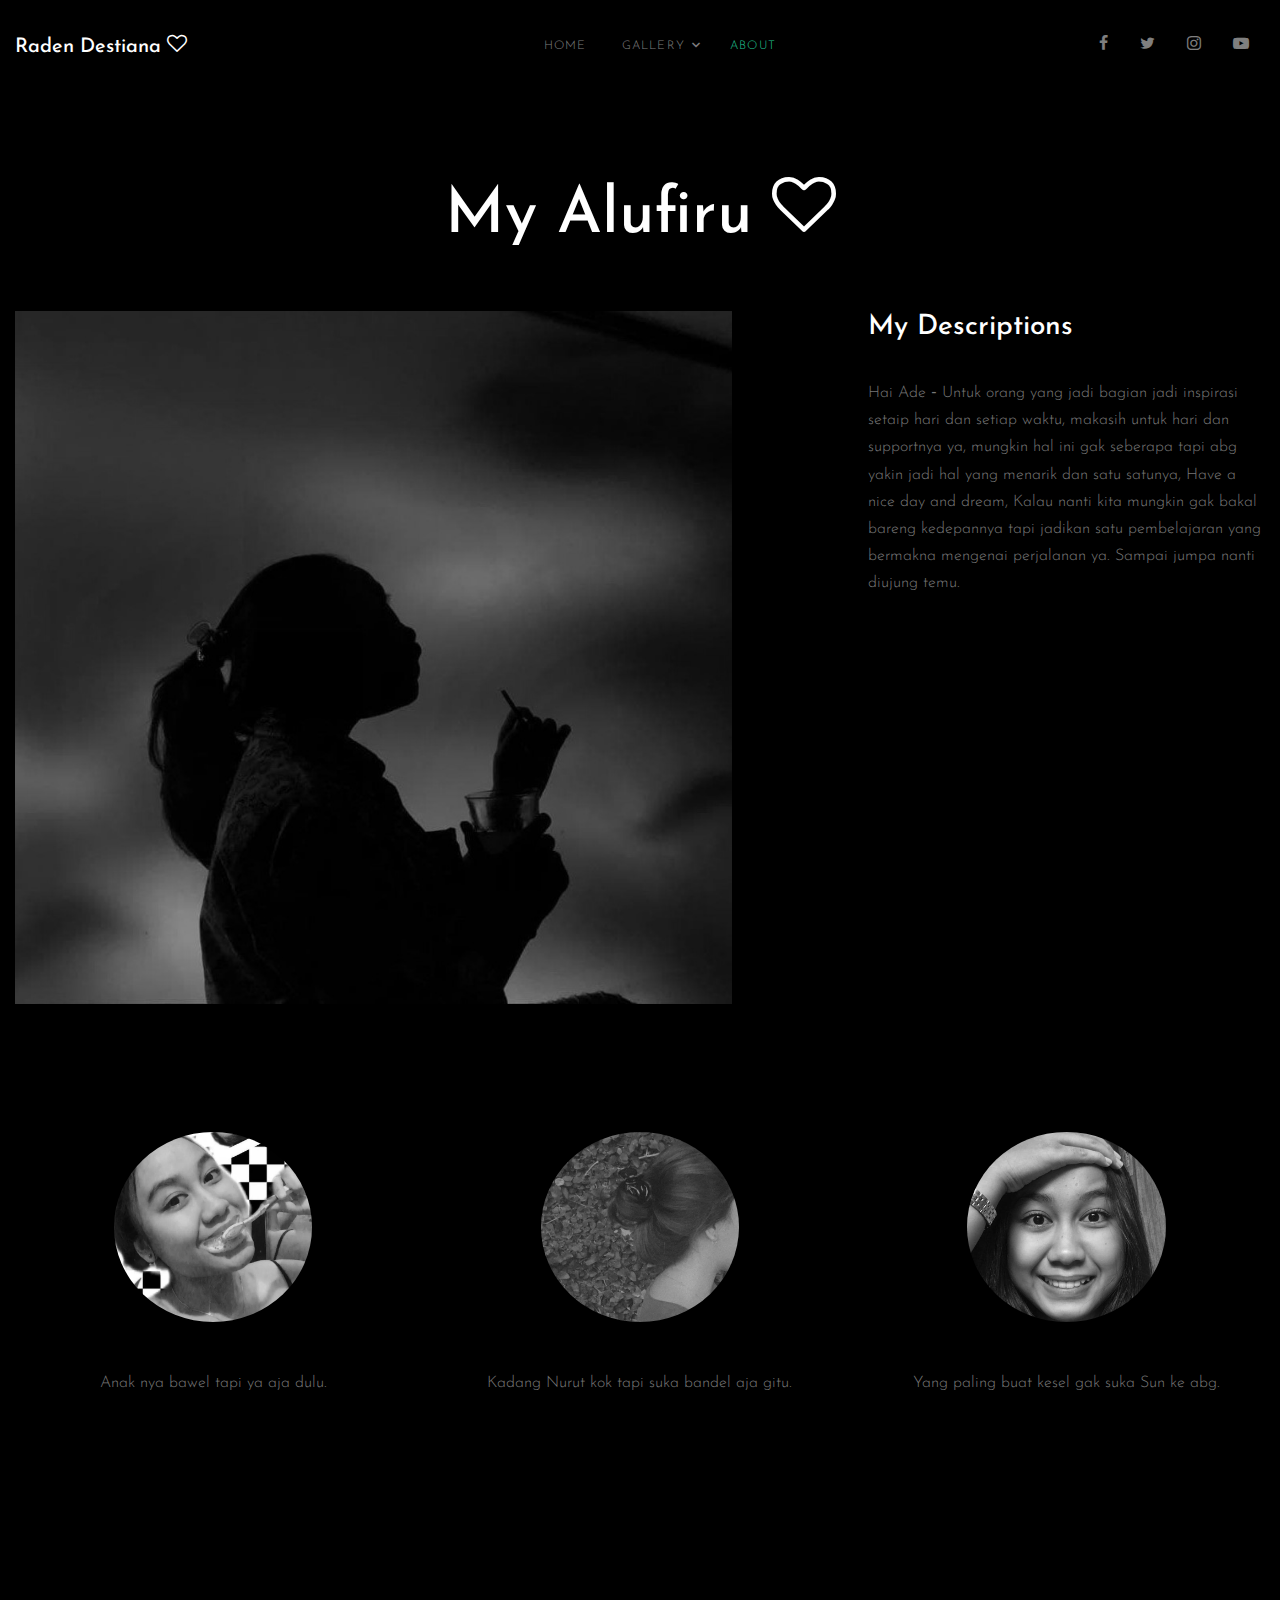
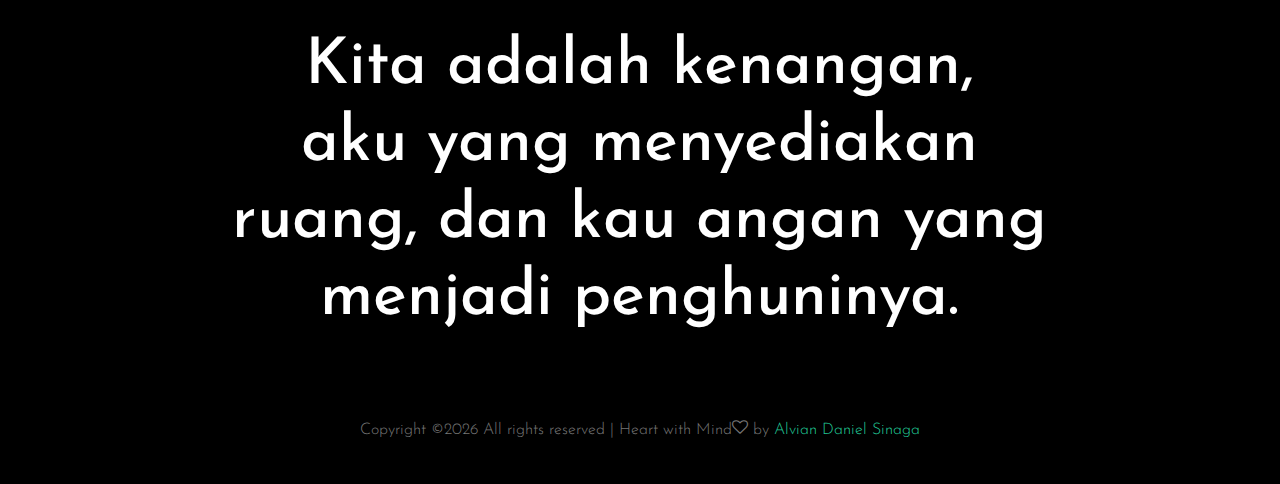
==== commit de4b5d9d: "try" ====
--- a/about.html
+++ b/about.html
@@ -48,7 +48,7 @@
         <div class="row align-items-center">
 
           <div class="col-6 col-xl-2" data-aos="fade-down">
-            <h1 class="mb-0"><a href="index.html" class="text-white h3 mb-0">Photo Albums</a></h1>
+            <h1 class="mb-0"><a href="index.html" class="text-white h5 mb-0">Raden Destiana <i class="icon-heart-o" aria-hidden="true"></i></a></h1>
           </div>
           <div class="col-10 col-md-8 d-none d-xl-block" data-aos="fade-down">
             <nav class="site-navigation position-relative text-right text-lg-center" role="navigation">
@@ -58,14 +58,14 @@
                 <li class="has-children">
                   <a href="single.html">Gallery</a>
                   <ul class="dropdown">
-                    <li><a href="#">Nature</a></li>
+ <!--                   <li><a href="#">Nature</a></li>
                     <li><a href="#">Portrait</a></li>
                     <li><a href="#">People</a></li>
                     <li><a href="#">Architecture</a></li>
                     <li><a href="#">Animals</a></li>
                     <li><a href="#">Sports</a></li>
                     <li><a href="#">Travel</a></li>
-                    <li class="has-children">
+                    <li class="has-children">  --> 
                       <a href="#">Sub Menu</a>
                       <ul class="dropdown">
                         <li><a href="#">Aku</a></li>
@@ -118,7 +118,7 @@
           <div class="col-md-7">
             <div class="row mb-5">
               <div class="col-12 ">
-                <h2 class="site-section-heading text-center">My Services</h2>
+                <h2 class="site-section-heading text-center">My Alufiru <i class="icon-heart-o" aria-hidden="true"></i></h2>
               </div>
             </div>
           </div>
@@ -127,56 +127,66 @@
         
         <div class="row mb-5">
           <div class="col-md-7">
-            <img src="images/img_2.jpg" alt="Images" class="img-fluid">
+            <img src="images/img_1.jpg" alt="Images" class="img-fluid">
           </div>
           <div class="col-md-4 ml-auto">
-            <h3 class="text-white">My Mission</h3>
-            <p>Lorem ipsum dolor sit amet, consectetur adipisicing elit. Possimus vel tenetur explicabo necessitatibus, ad soluta consectetur illo qui voluptatem. Quis soluta maiores eum. Iste modi voluptatum in repudiandae fugiat suscipit dolorum harum, porro voluptate quis? Alias repudiandae dicta doloremque voluptates soluta repellendus, unde laborum quo nam, ullam facere voluptatem similique.</p>
-            <p>Lorem ipsum dolor sit amet, consectetur adipisicing elit. Dolor architecto excepturi aliquid minus nostrum dicta labore iusto obcaecati fugit cupiditate.</p>
+            <h3 class="text-white">My Descriptions</h3></br>
+            <p>Hai Ade &dash; Untuk orang yang jadi bagian jadi inspirasi setaip hari dan setiap waktu, makasih untuk hari dan supportnya ya, mungkin hal ini gak seberapa tapi abg yakin jadi hal yang menarik dan satu satunya, Have a nice day and dream, Kalau nanti kita mungkin gak bakal bareng kedepannya tapi jadikan satu pembelajaran yang bermakna mengenai perjalanan ya. Sampai jumpa nanti diujung temu.</p>
           </div>
         </div>
 
 
         <div class="row site-section">
           <div class="col-md-6 col-lg-6 col-xl-4 text-center mb-5">
-            <img src="images/person_1.jpg" alt="Image" class="img-fluid w-50 rounded-circle mb-4">
-            <h2 class="text-black font-weight-light mb-4">Jean Smith</h2>
-            <p class="mb-4">Lorem ipsum dolor sit amet, consectetur adipisicing elit. Pariatur ab quas facilis obcaecati non ea, est odit repellat distinctio incidunt, quia aliquam eveniet quod deleniti impedit sapiente atque tenetur porro?</p>
-            <p>
+            <img src="images/img_5.jpg" alt="Image" class="img-fluid w-50 rounded-circle mb-4">
+            <h2 class="text-black font-weight-light mb-4"></h2>
+            <p class="mb-4">Anak nya bawel tapi ya aja dulu.</p>
+            <!-- <p>
+              <a href="#" class="pl-0 pr-3"><span class="icon-twitter"></span></a>
+              <a href="#" class="pl-3 pr-3"><span class="icon-instagram"></span></a>
+              <a href="#" class="pl-3 pr-3"><span class="icon-facebook"></span></a> 
+            </p>-->
+          </div>
+          <div class="col-md-6 col-lg-6 col-xl-4 text-center mb-5">
+            <img src="images/img_3.jpg" alt="Image" class="img-fluid w-50 rounded-circle mb-4">
+            <h2 class="text-black font-weight-light mb-4"></h2>
+            <p class="mb-4">Kadang Nurut kok tapi suka bandel aja gitu.</p>
+            <!--<p>
               <a href="#" class="pl-0 pr-3"><span class="icon-twitter"></span></a>
               <a href="#" class="pl-3 pr-3"><span class="icon-instagram"></span></a>
               <a href="#" class="pl-3 pr-3"><span class="icon-facebook"></span></a>
-            </p>
+            </p>-->
           </div>
           <div class="col-md-6 col-lg-6 col-xl-4 text-center mb-5">
-            <img src="images/person_2.jpg" alt="Image" class="img-fluid w-50 rounded-circle mb-4">
-            <h2 class="text-black font-weight-light mb-4">Claire Smith</h2>
-            <p class="mb-4">Lorem ipsum dolor sit amet, consectetur adipisicing elit. Pariatur ab quas facilis obcaecati non ea, est odit repellat distinctio incidunt, quia aliquam eveniet quod deleniti impedit sapiente atque tenetur porro?</p>
-            <p>
+            <img src="images/212.jpg" alt="Image" class="img-fluid w-50 rounded-circle mb-4">
+            <h2 class="text-black font-weight-light mb-4"></h2>
+            <p class="mb-4">Yang paling buat kesel gak suka Sun ke abg.</p>
+            <!-- <p>
               <a href="#" class="pl-0 pr-3"><span class="icon-twitter"></span></a>
               <a href="#" class="pl-3 pr-3"><span class="icon-instagram"></span></a>
               <a href="#" class="pl-3 pr-3"><span class="icon-facebook"></span></a>
-            </p>
-          </div>
-          <div class="col-md-6 col-lg-6 col-xl-4 text-center mb-5">
-            <img src="images/person_4.jpg" alt="Image" class="img-fluid w-50 rounded-circle mb-4">
-            <h2 class="text-black font-weight-light mb-4">John Smith</h2>
-            <p class="mb-4">Lorem ipsum dolor sit amet, consectetur adipisicing elit. Pariatur ab quas facilis obcaecati non ea, est odit repellat distinctio incidunt, quia aliquam eveniet quod deleniti impedit sapiente atque tenetur porro?</p>
-            <p>
-              <a href="#" class="pl-0 pr-3"><span class="icon-twitter"></span></a>
-              <a href="#" class="pl-3 pr-3"><span class="icon-instagram"></span></a>
-              <a href="#" class="pl-3 pr-3"><span class="icon-facebook"></span></a>
-            </p>
+            </p>-->
           </div>
         </div>
       </div>
     </div>
+    <div class="row justify-content-center">
+
+          <div class="col-md-8">
+            <div class="row mb-5">
+              <div class="col-12 ">
+                <h2 class="site-section-heading text-center">Kita adalah kenangan, </br>aku yang menyediakan ruang, dan kau angan yang menjadi penghuninya.</h2>
+              </div>
+            </div>
+          </div>
+
+        </div>
 
     <div class="footer py-4">
       <div class="container-fluid text-center">
         <p>
           <!-- Link back to Colorlib can't be removed. Template is licensed under CC BY 3.0. -->
-          Copyright &copy;<script data-cfasync="false" src="/cdn-cgi/scripts/5c5dd728/cloudflare-static/email-decode.min.js"></script><script>document.write(new Date().getFullYear());</script> All rights reserved | This template is made with <i class="icon-heart-o" aria-hidden="true"></i> by <a href="https://colorlib.com" target="_blank" >Colorlib</a>
+          Copyright &copy;<script data-cfasync="false" src="/cdn-cgi/scripts/5c5dd728/cloudflare-static/email-decode.min.js"></script><script>document.write(new Date().getFullYear());</script> All rights reserved | Heart with Mind<i class="icon-heart-o" aria-hidden="true"></i> by <a href="#" target="_blank" >Alvian Daniel Sinaga</a>
           <!-- Link back to Colorlib can't be removed. Template is licensed under CC BY 3.0. -->
         </p>
       </div>
--- a/css/style.css
+++ b/css/style.css
@@ -49,8 +49,8 @@
   z-index: 2;
   overflow: hidden; }
   .offcanvas-menu .site-wrap:before {
-    opacity: 1;
-    visibility: visible; }
+    opacity: 10;
+    visibility: collapse; }
 
 .btn {
   border-radius: 0; }
